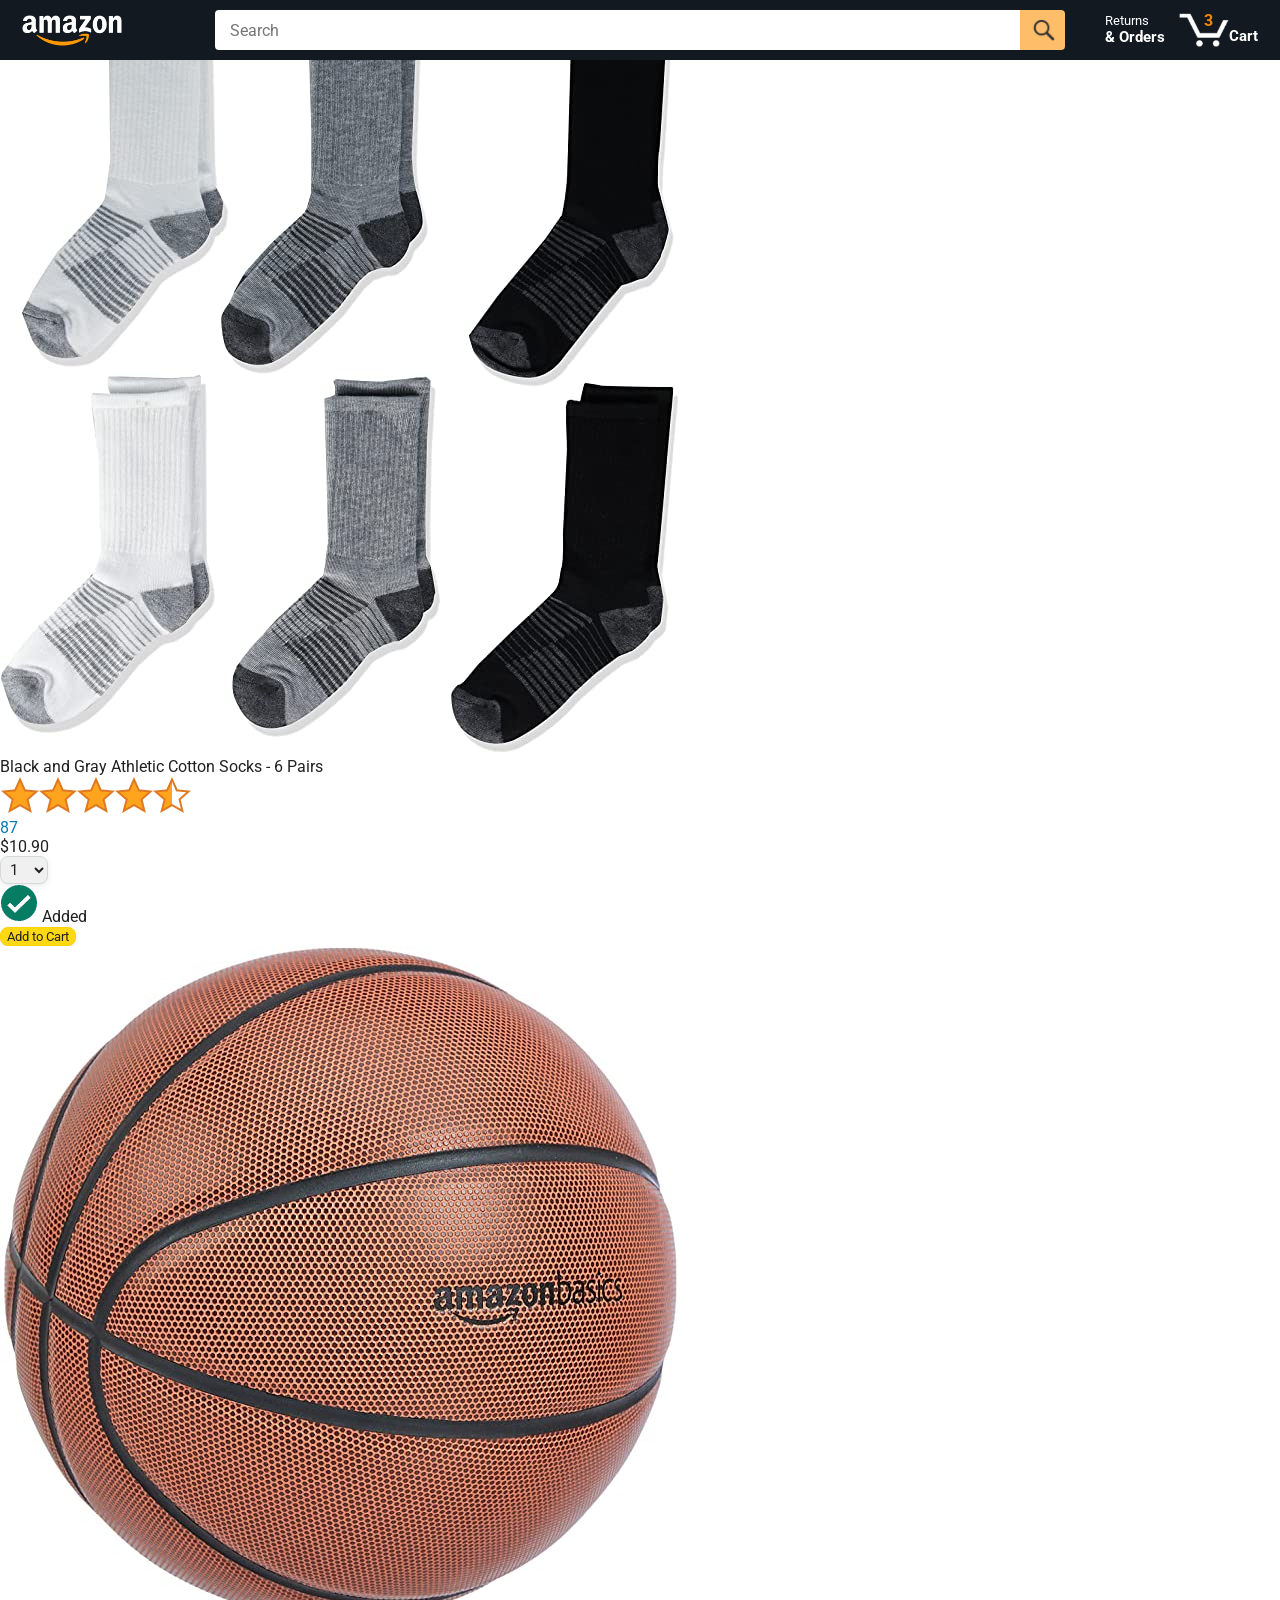
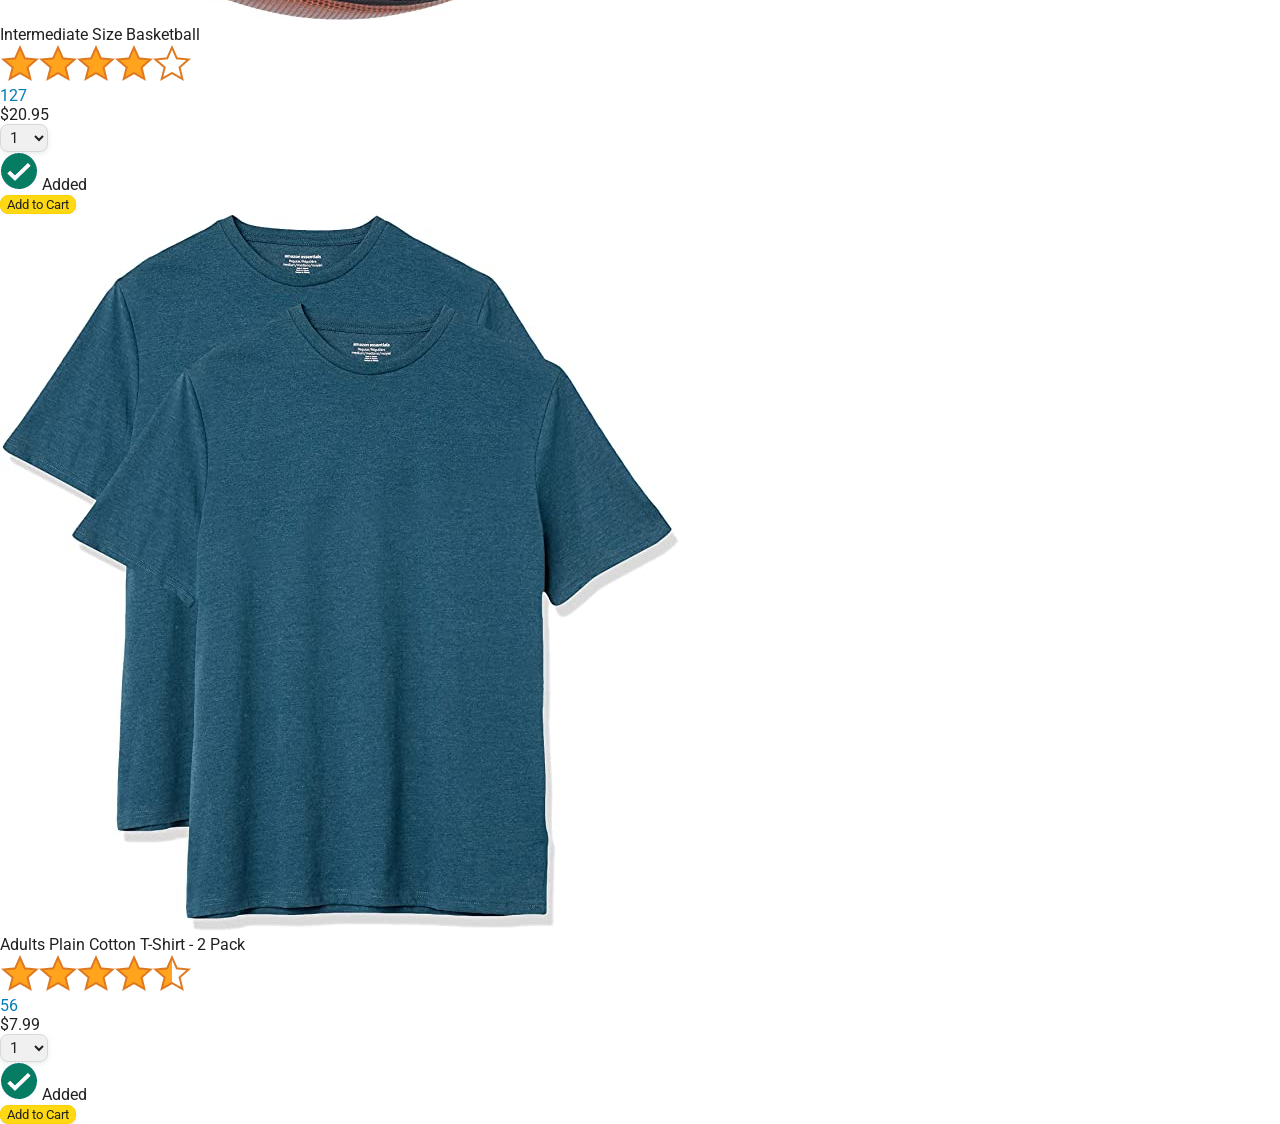
==== amazon.html @ ab61de54 "Initial commit: Add starting files" ====
<!DOCTYPE html>
<html>
  <head>
    <title>Amazon Project</title>

    <!-- This code is needed for responsive design to work.
      (Responsive design = make the website look good on
      smaller screen sizes like a phone or a tablet). -->
    <meta name="viewport" content="width=device-width, initial-scale=1">

    <!-- Load a font called Roboto from Google Fonts. -->
    <link rel="preconnect" href="https://fonts.googleapis.com">
    <link rel="preconnect" href="https://fonts.gstatic.com" crossorigin>
    <link href="https://fonts.googleapis.com/css2?family=Roboto:wght@400;500;700&display=swap" rel="stylesheet">

    <!-- Here are the CSS files for this page. -->
    <link rel="stylesheet" href="styles/shared/general.css">
    <link rel="stylesheet" href="styles/shared/amazon-header.css">
    <link rel="stylesheet"  href="styles/pages/amazon.css">
  </head>
  <body>
    <div class="amazon-header">
      <div class="amazon-header-left-section">
        <a href="amazonnnn.html" class="header-link">
          <img class="amazon-logo"
            src="images/amazon-logo-white.png">
          <img class="amazon-mobile-logo"
            src="images/amazon-mobile-logo-white.png">
        </a>
      </div>

      <div class="amazon-header-middle-section">
        <input class="search-bar" type="text" placeholder="Search">

        <button class="search-button">
          <img class="search-icon" src="images/icons/search-icon.png">
        </button>
      </div>

      <div class="amazon-header-right-section">
        <a class="orders-link header-link" href="orders.html">
          <span class="returns-text">Returns</span>
          <span class="orders-text">& Orders</span>
        </a>

        <a class="cart-link header-link" href="checkout.html">
          <img class="cart-icon" src="images/icons/cart-icon.png">
          <div class="cart-quantity">3</div>
          <div class="cart-text">Cart</div>
        </a>
      </div>
    </div>
    
    <div class="main">
      <div class="products-grid">
        <div class="product-container">
          <div class="product-image-container">
            <img class="product-image"
              src="images/products/athletic-cotton-socks-6-pairs.jpg">
          </div>

          <div class="product-name limit-text-to-2-lines">
            Black and Gray Athletic Cotton Socks - 6 Pairs
          </div>

          <div class="product-rating-container">
            <img class="product-rating-stars"
              src="images/ratings/rating-45.png">
            <div class="product-rating-count link-primary">
              87
            </div>
          </div>

          <div class="product-price">
            $10.90
          </div>

          <div class="product-quantity-container">
            <select>
              <option selected value="1">1</option>
              <option value="2">2</option>
              <option value="3">3</option>
              <option value="4">4</option>
              <option value="5">5</option>
              <option value="6">6</option>
              <option value="7">7</option>
              <option value="8">8</option>
              <option value="9">9</option>
              <option value="10">10</option>
            </select>
          </div>

          <div class="product-spacer"></div>

          <div class="added-to-cart">
            <img src="images/icons/checkmark.png">
            Added
          </div>

          <button class="add-to-cart-button button-primary">
            Add to Cart
          </button>
        </div>

        <div class="product-container">
          <div class="product-image-container">
            <img class="product-image"
              src="images/products/intermediate-composite-basketball.jpg">
          </div>

          <div class="product-name limit-text-to-2-lines">
            Intermediate Size Basketball
          </div>

          <div class="product-rating-container">
            <img class="product-rating-stars"
              src="images/ratings/rating-40.png">
            <div class="product-rating-count link-primary">
              127
            </div>
          </div>

          <div class="product-price">
            $20.95
          </div>

          <div class="product-quantity-container">
            <select>
              <option selected value="1">1</option>
              <option value="2">2</option>
              <option value="3">3</option>
              <option value="4">4</option>
              <option value="5">5</option>
              <option value="6">6</option>
              <option value="7">7</option>
              <option value="8">8</option>
              <option value="9">9</option>
              <option value="10">10</option>
            </select>
          </div>

          <div class="product-spacer"></div>

          <div class="added-to-cart">
            <img src="images/icons/checkmark.png">
            Added
          </div>

          <button class="add-to-cart-button button-primary">
            Add to Cart
          </button>
        </div>

        <div class="product-container">
          <div class="product-image-container">
            <img class="product-image"
              src="images/products/adults-plain-cotton-tshirt-2-pack-teal.jpg">
          </div>

          <div class="product-name limit-text-to-2-lines">
            Adults Plain Cotton T-Shirt - 2 Pack
          </div>

          <div class="product-rating-container">
            <img class="product-rating-stars"
              src="images/ratings/rating-45.png">
            <div class="product-rating-count link-primary">
              56
            </div>
          </div>

          <div class="product-price">
            $7.99
          </div>

          <div class="product-quantity-container">
            <select>
              <option selected value="1">1</option>
              <option value="2">2</option>
              <option value="3">3</option>
              <option value="4">4</option>
              <option value="5">5</option>
              <option value="6">6</option>
              <option value="7">7</option>
              <option value="8">8</option>
              <option value="9">9</option>
              <option value="10">10</option>
            </select>
          </div>

          <div class="product-spacer"></div>

          <div class="added-to-cart">
            <img src="images/icons/checkmark.png">
            Added
          </div>

          <button class="add-to-cart-button button-primary">
            Add to Cart
          </button>
        </div>
      </div>
    </div>
  </body>
</html>
---- styles/shared/general.css ----
body {
  font-family: Roboto, Arial;
  color: rgb(33, 33, 33);
  /* The <body> element has a default margin of 8px
     on all sides. This removes the default margins. */
  margin: 0;
}

/* <p> elements have a default margin on the top
   and bottom. This removes the default margins. */
p {
  margin: 0;
}

button {
  cursor: pointer;
}

select {
  cursor: pointer;
}

input, select, button {
  font-family: Roboto, Arial;
}

.button-primary {
  color: rgb(33, 33, 33);
  background-color: rgb(255, 216, 20);
  border: 1px solid rgb(252, 210, 0);
  border-radius: 8px;
  cursor: pointer;
  box-shadow: 0 2px 5px rgba(213, 217, 217, 0.5);
}

.button-primary:hover {
  background-color: rgb(247, 202, 0);
  border: 1px solid rgb(242, 194, 0);
}

.button-primary:active {
  background: rgb(255, 216, 20);
  border-color: rgb(252, 210, 0);
  box-shadow: none;
}

.button-secondary {
  color: rgb(33, 33, 33);
  background: white;
  border: 1px solid rgb(213, 217, 217);
  border-radius: 8px;
  cursor: pointer;
  box-shadow: 0 2px 5px rgba(213, 217, 217, 0.5);
}

.button-secondary:hover {
  background-color: rgb(247, 250, 250);
}

.button-secondary:active {
  background-color: rgb(237, 253, 255);
  box-shadow: none;
}

/* These styles will limit text to 2 lines. Anything
   beyond 2 lines will be replaced with "..."
   You can find this code by using an A.I. tool or by
   searching in Google.
   https://css-tricks.com/almanac/properties/l/line-clamp/ */
.limit-text-to-2-lines {
  display: -webkit-box;
  -webkit-line-clamp: 2;
  -webkit-box-orient: vertical;
  overflow: hidden;
}

.link-primary {
  color: rgb(1, 124, 182);
  cursor: pointer;
}

.link-primary:hover {
  color: rgb(196, 80, 0);
}

/* Styles for dropdown selectors. */
select {
  color: rgb(33, 33, 33);
  background-color: rgb(240, 240, 240);
  border: 1px solid rgb(213, 217, 217);
  border-radius: 8px;
  padding: 3px 5px;
  font-size: 15px;
  cursor: pointer;
  box-shadow: 0 2px 5px rgba(213, 217, 217, 0.5);
}

select:focus,
input:focus {
  outline: 2px solid rgb(255, 153, 0);
}
---- styles/shared/amazon-header.css ----
.amazon-header {
  background-color: rgb(19, 25, 33);
  color: white;
  padding-left: 15px;
  padding-right: 15px;

  display: flex;
  align-items: center;
  justify-content: space-between;

  position: fixed;
  top: 0;
  left: 0;
  right: 0;
  height: 60px;
}

.amazon-header-left-section {
  width: 180px;
}

@media (max-width: 800px) {
  .amazon-header-left-section {
    width: unset;
  }
}

.header-link {
  display: inline-block;
  padding: 6px;
  border-radius: 2px;
  cursor: pointer;
  text-decoration: none;
  border: 1px solid rgba(0, 0, 0, 0);
}

.header-link:hover {
  border: 1px solid white;
}

.amazon-logo {
  width: 100px;
  margin-top: 5px;
}

.amazon-mobile-logo {
  display: none;
}

@media (max-width: 575px) {
  .amazon-logo {
    display: none;
  }

  .amazon-mobile-logo {
    display: block;
    height: 35px;
    margin-top: 5px;
  }
}

.amazon-header-middle-section {
  flex: 1;
  max-width: 850px;
  margin-left: 10px;
  margin-right: 10px;
  display: flex;
}

.search-bar {
  flex: 1;
  width: 0;
  font-size: 16px;
  height: 38px;
  padding-left: 15px;
  border: none;
  border-top-left-radius: 4px;
  border-bottom-left-radius: 4px;
  border-top-right-radius: 0;
  border-bottom-right-radius: 0;
}

.search-button {
  background-color: rgb(254, 189, 105);
  border: none;
  width: 45px;
  height: 40px;
  border-top-right-radius: 4px;
  border-bottom-right-radius: 4px;
  flex-shrink: 0;
}

.search-icon {
  height: 22px;
  margin-left: 2px;
  margin-top: 3px;
}

.amazon-header-right-section {
  width: 180px;
  flex-shrink: 0;
  display: flex;
  justify-content: end;
}

.orders-link {
  color: white;
}

.returns-text {
  display: block;
  font-size: 13px;
}

.orders-text {
  display: block;
  font-size: 15px;
  font-weight: 700;
}

.cart-link {
  color: white;
  display: flex;
  align-items: center;
  position: relative;
}

.cart-icon {
  width: 50px;
}

.cart-text {
  margin-top: 12px;
  font-size: 15px;
  font-weight: 700;
}

.cart-quantity {
  color: rgb(240, 136, 4);
  font-size: 16px;
  font-weight: 700;

  position: absolute;
  top: 4px;
  left: 22px;
  
  width: 26px;
  text-align: center;
}
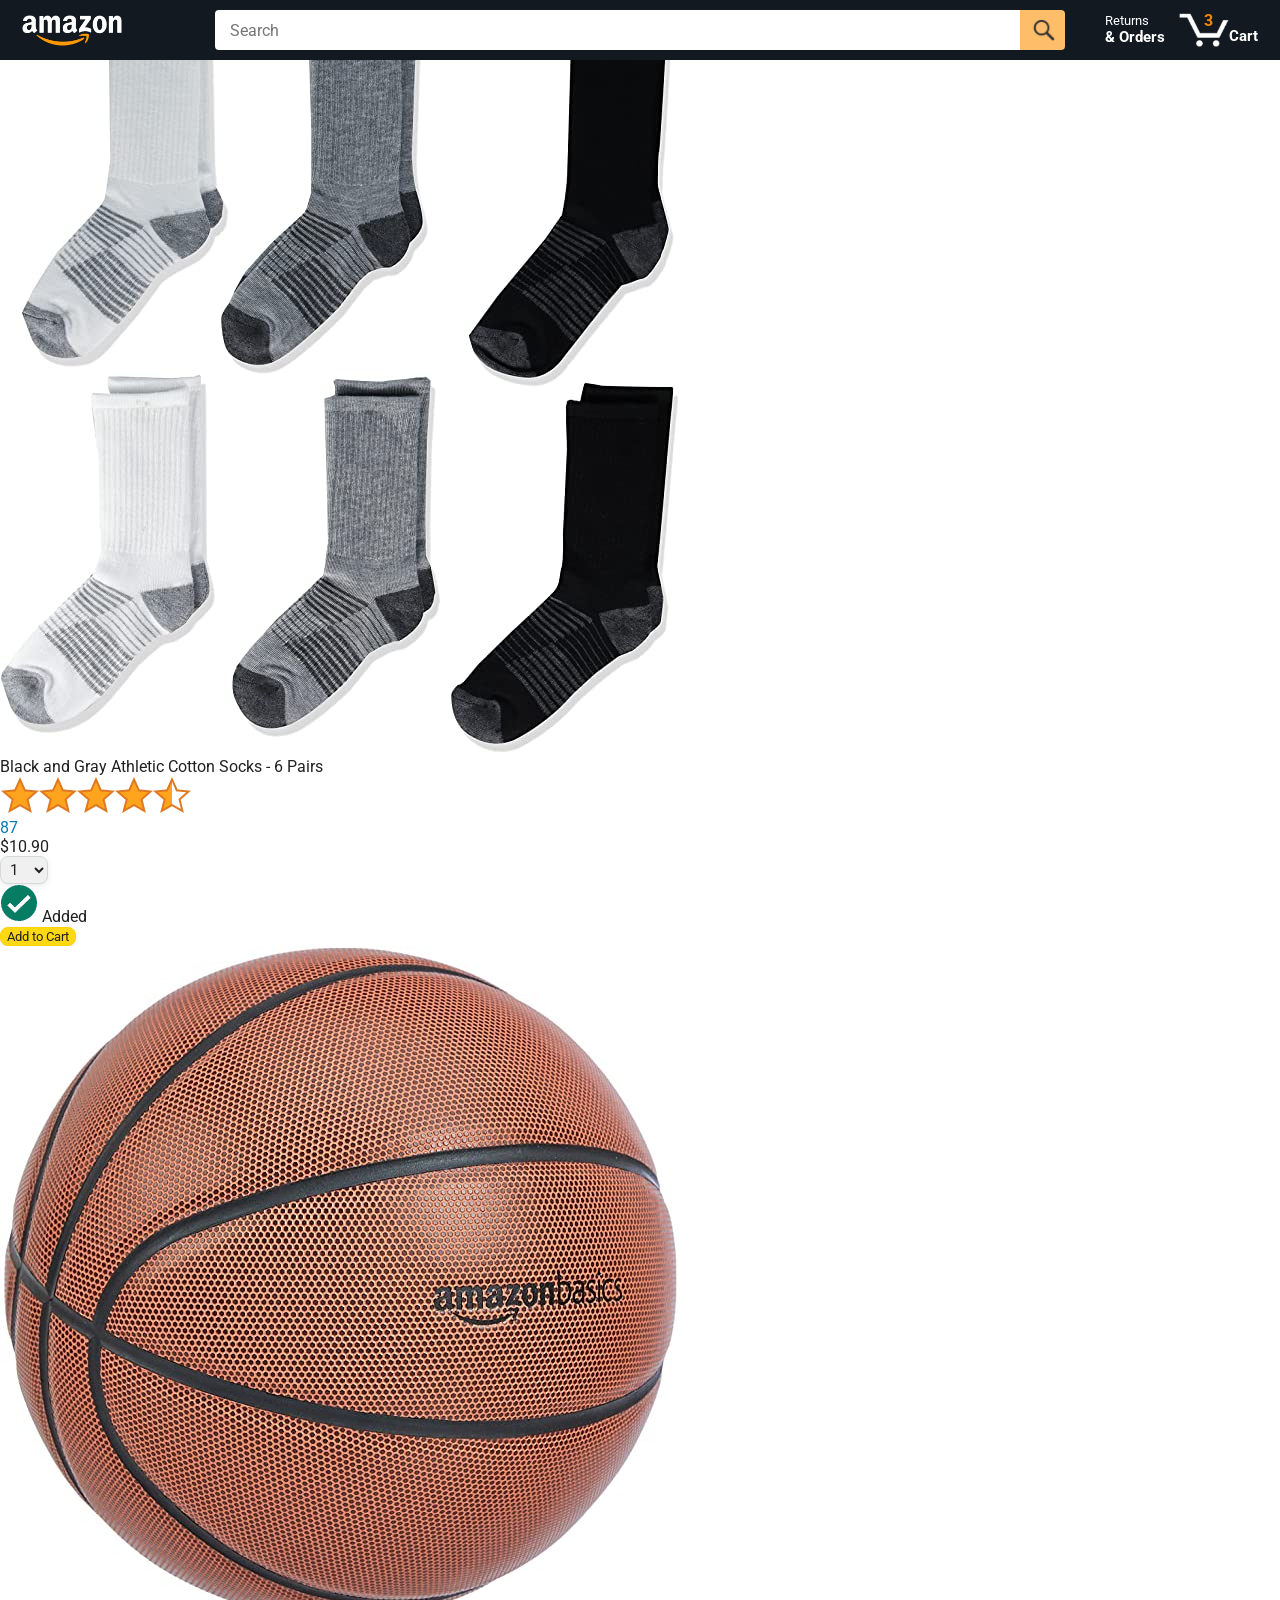
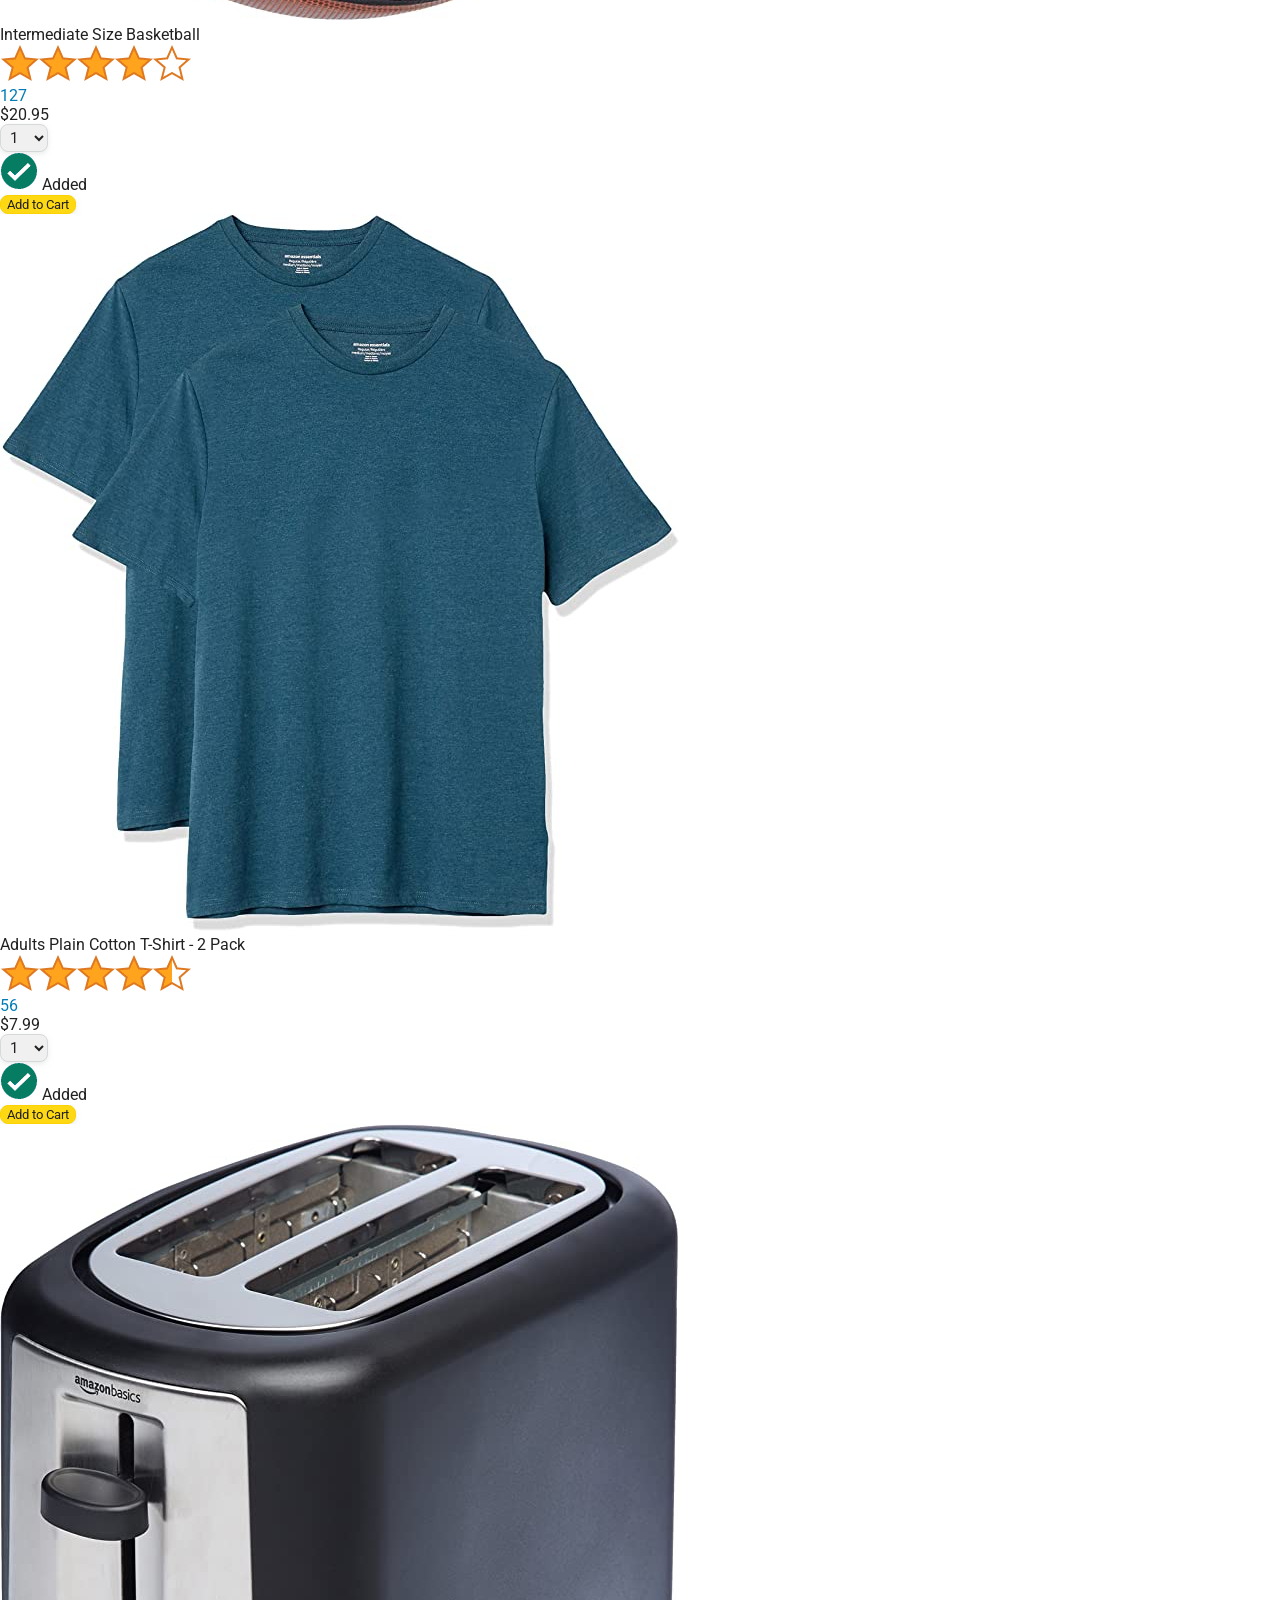
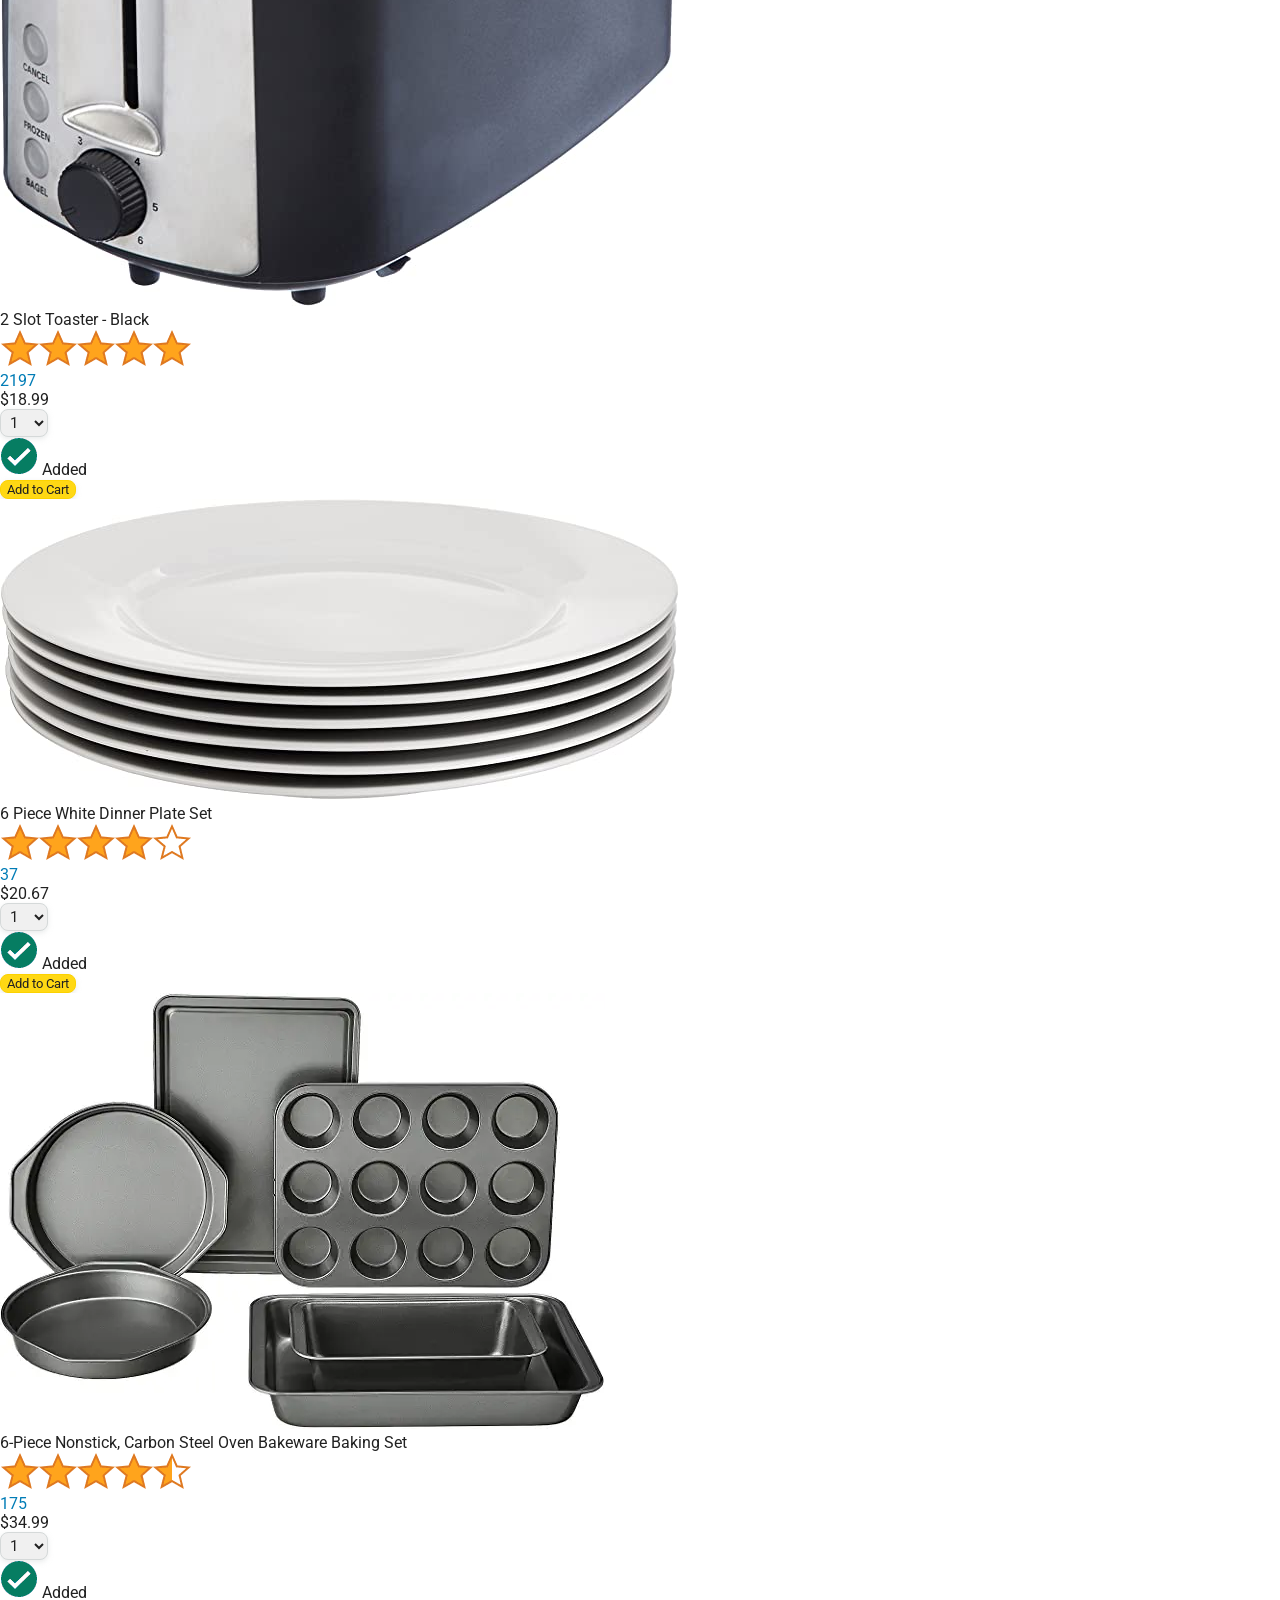
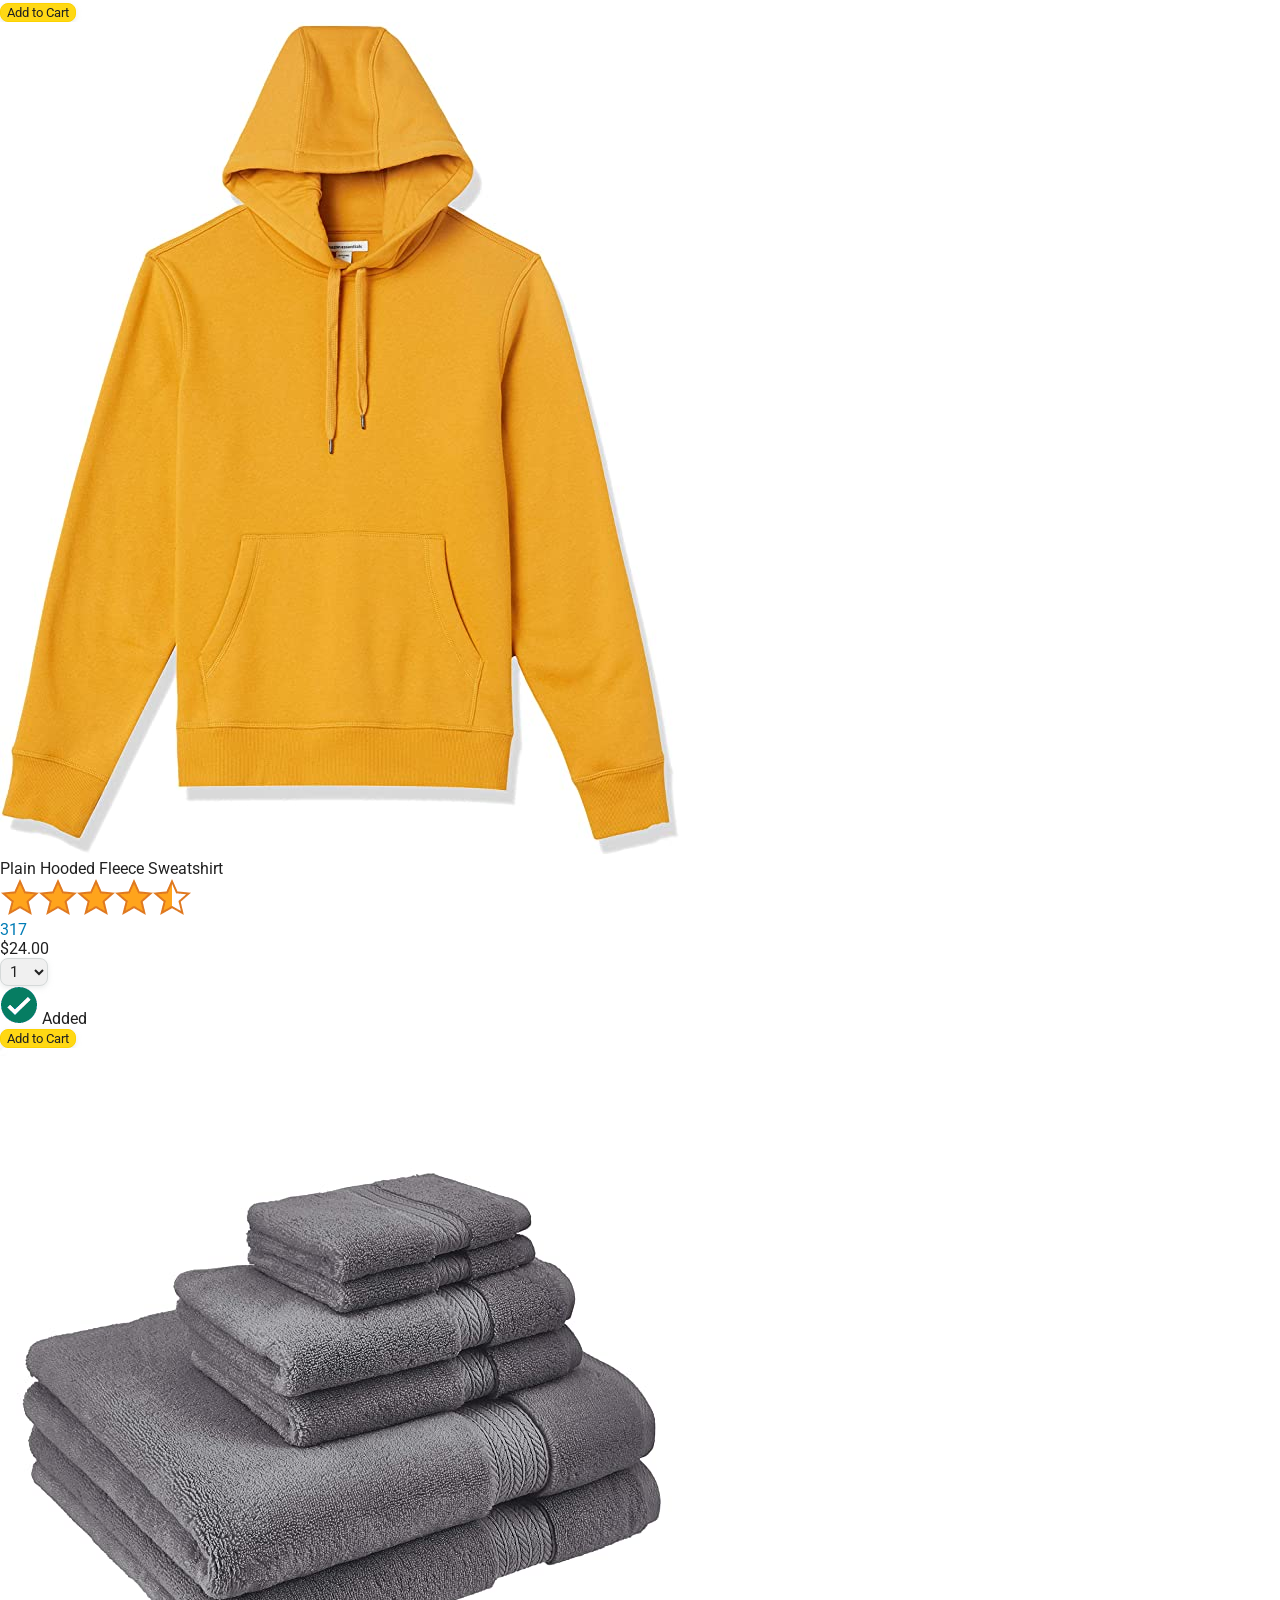
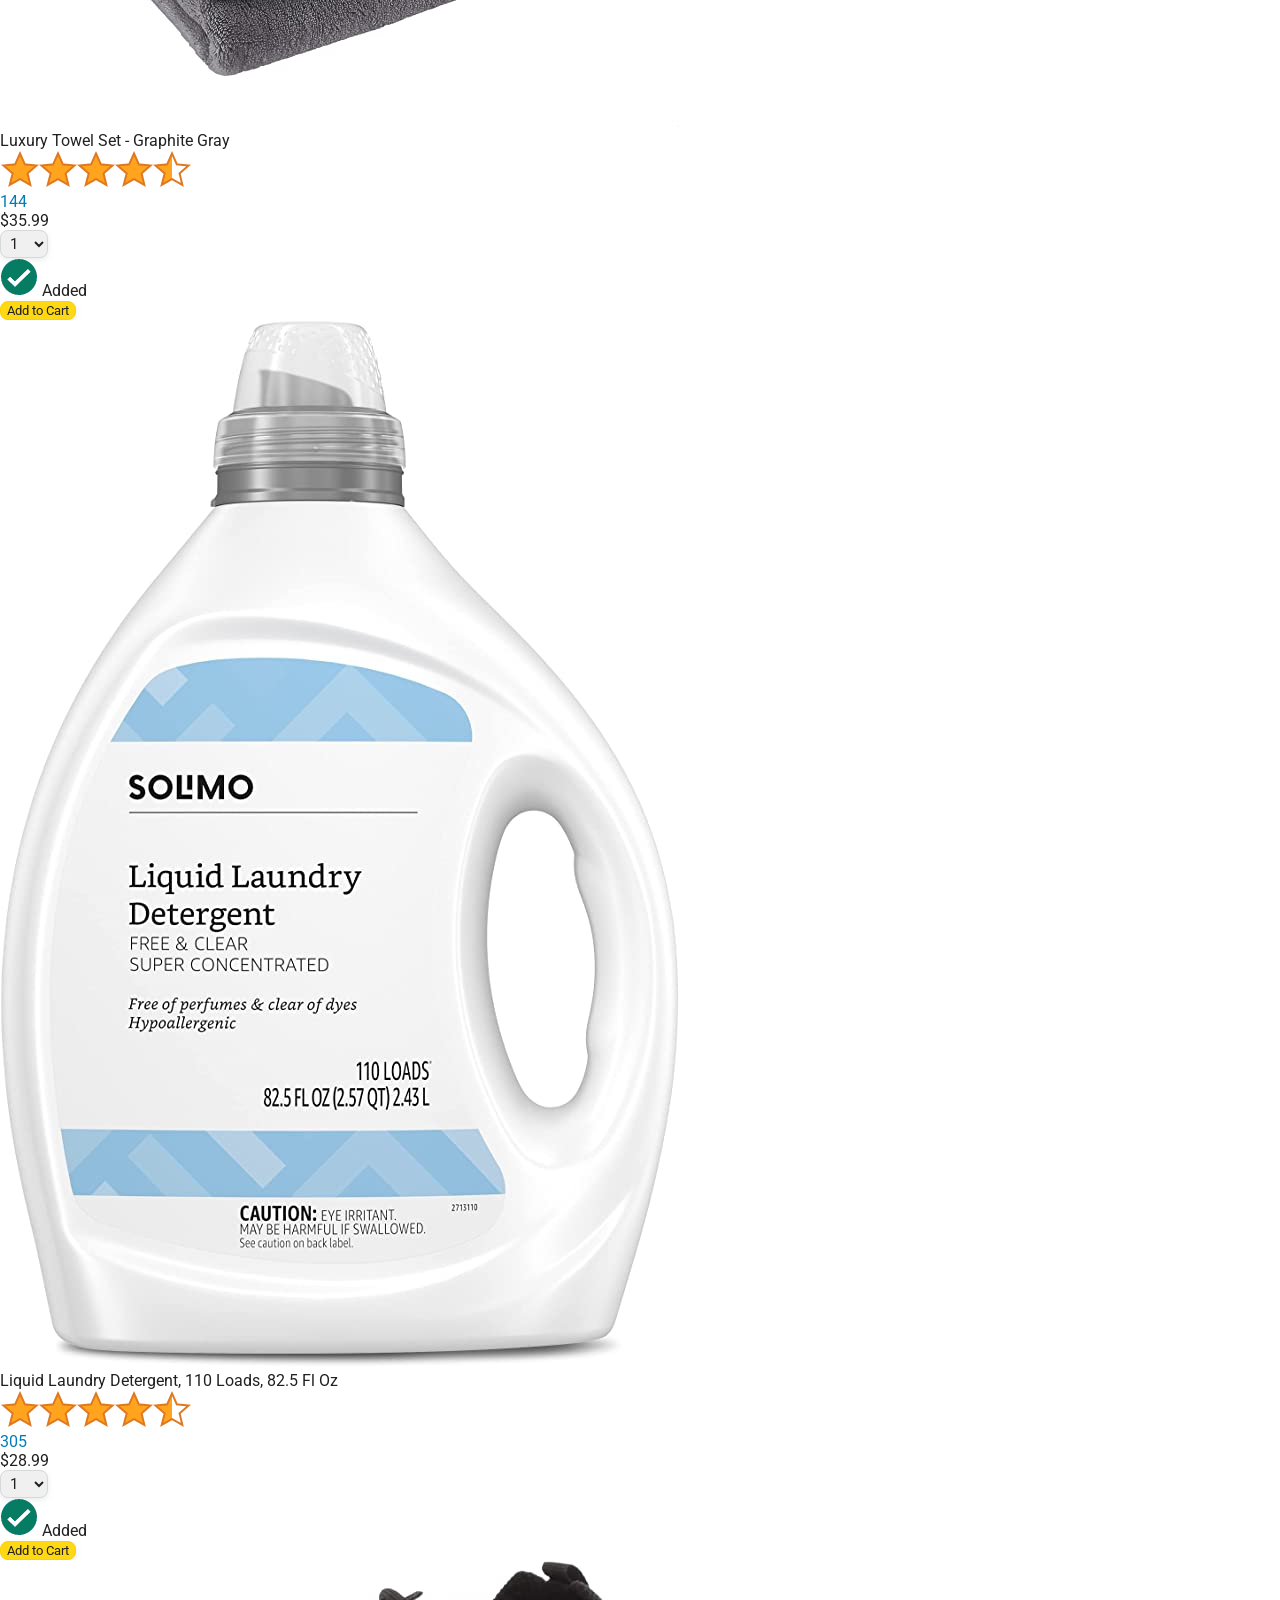
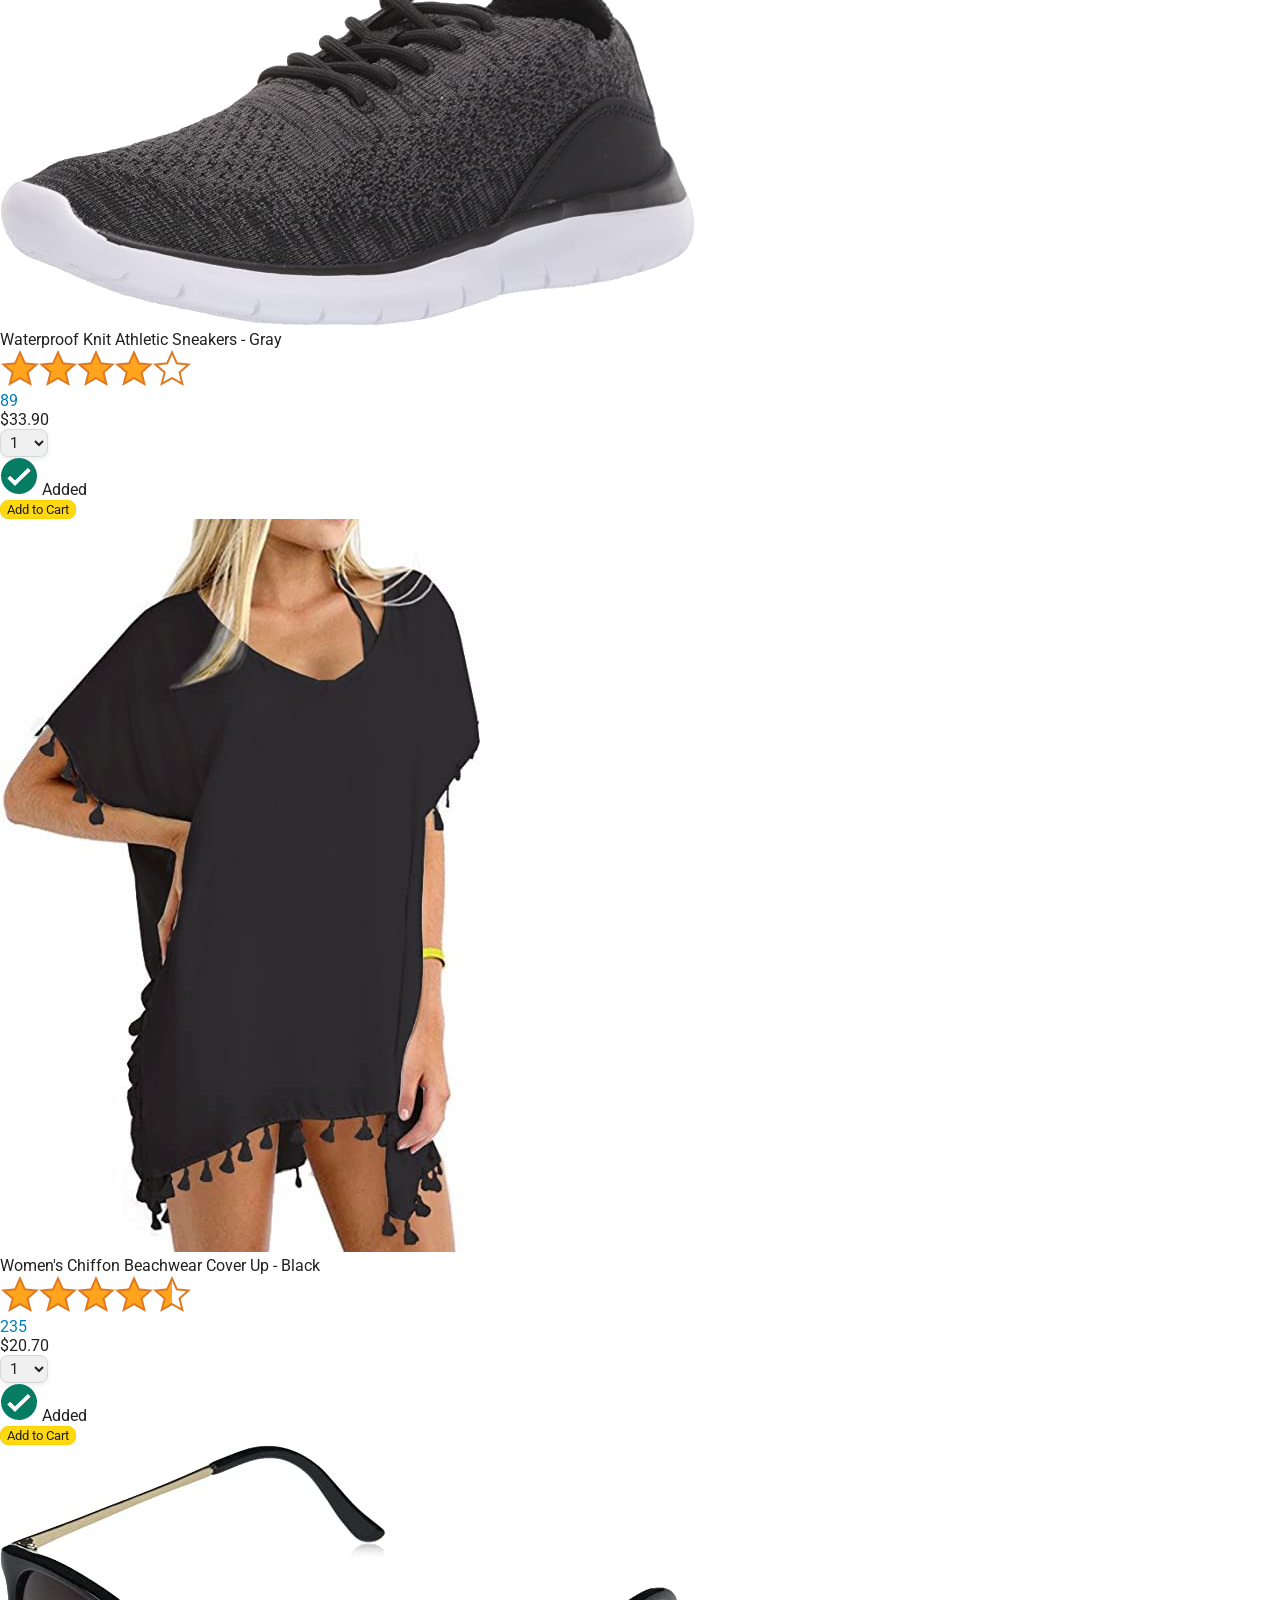
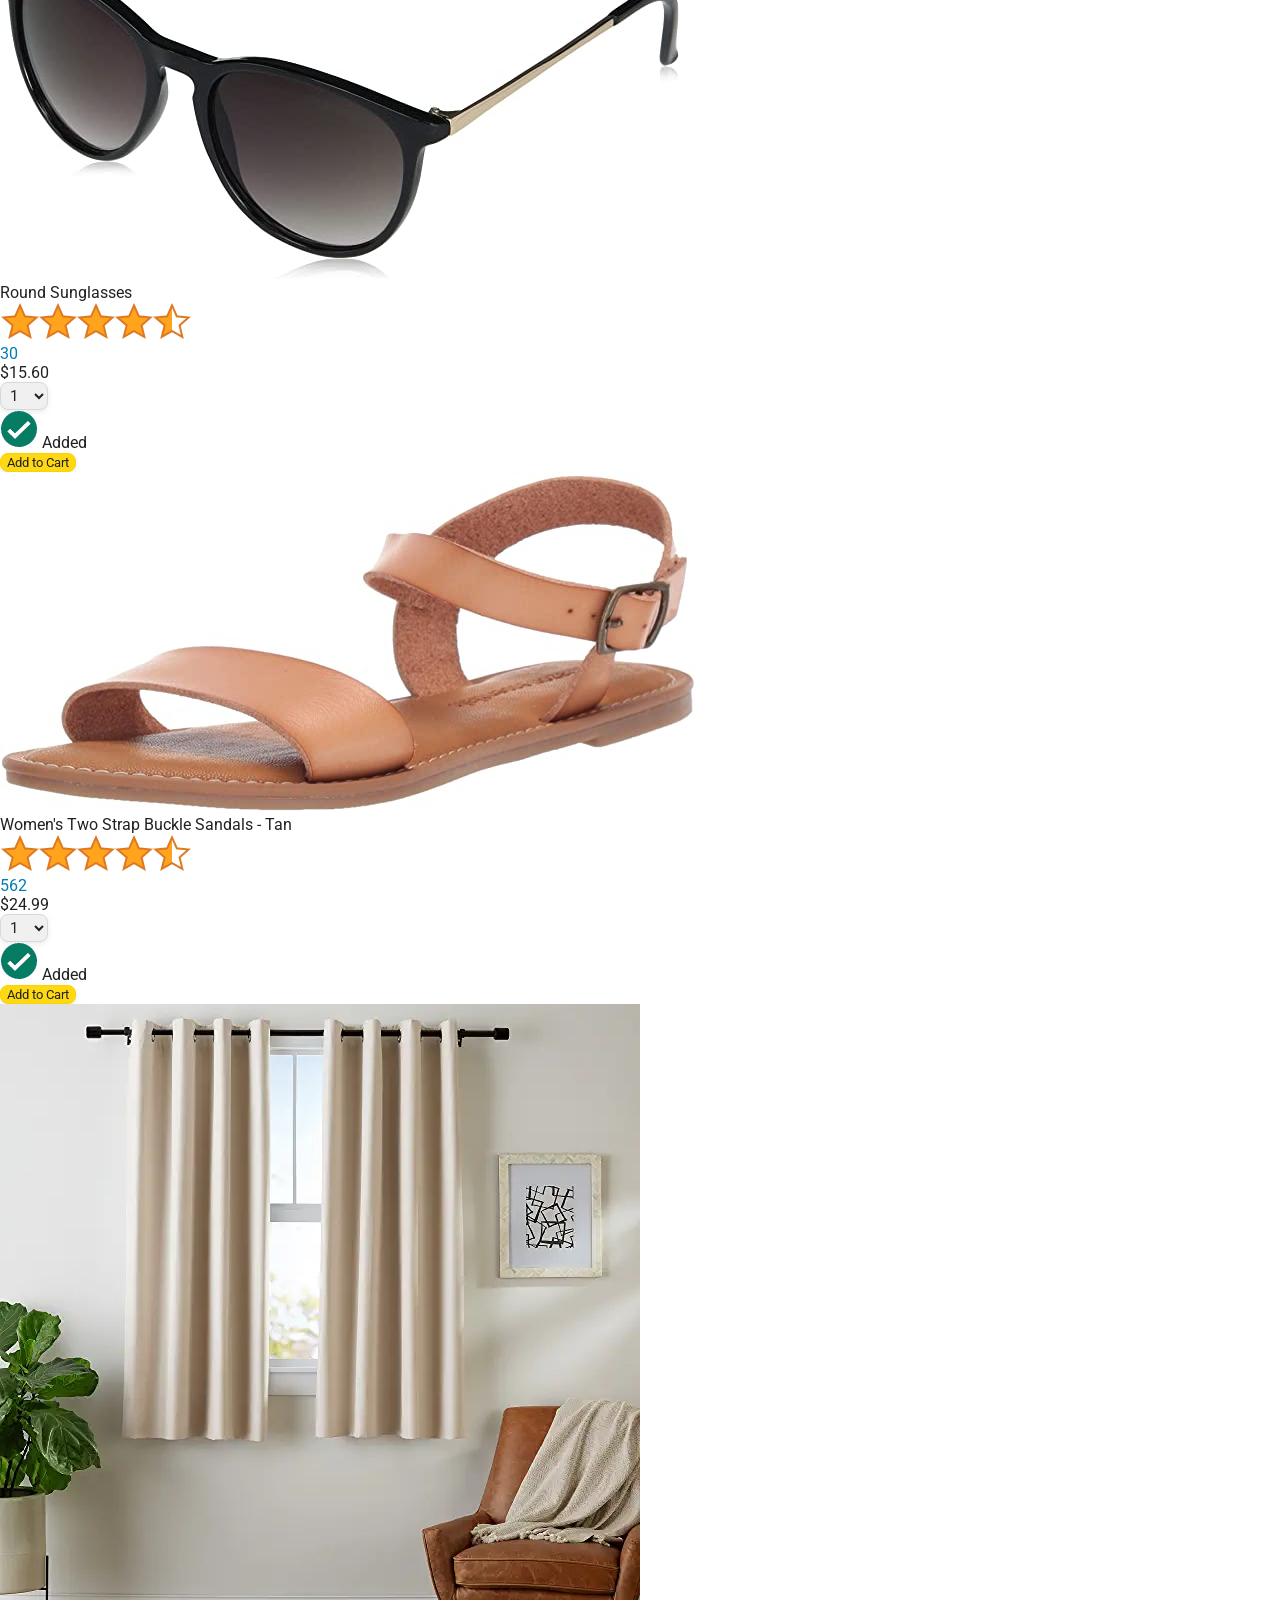
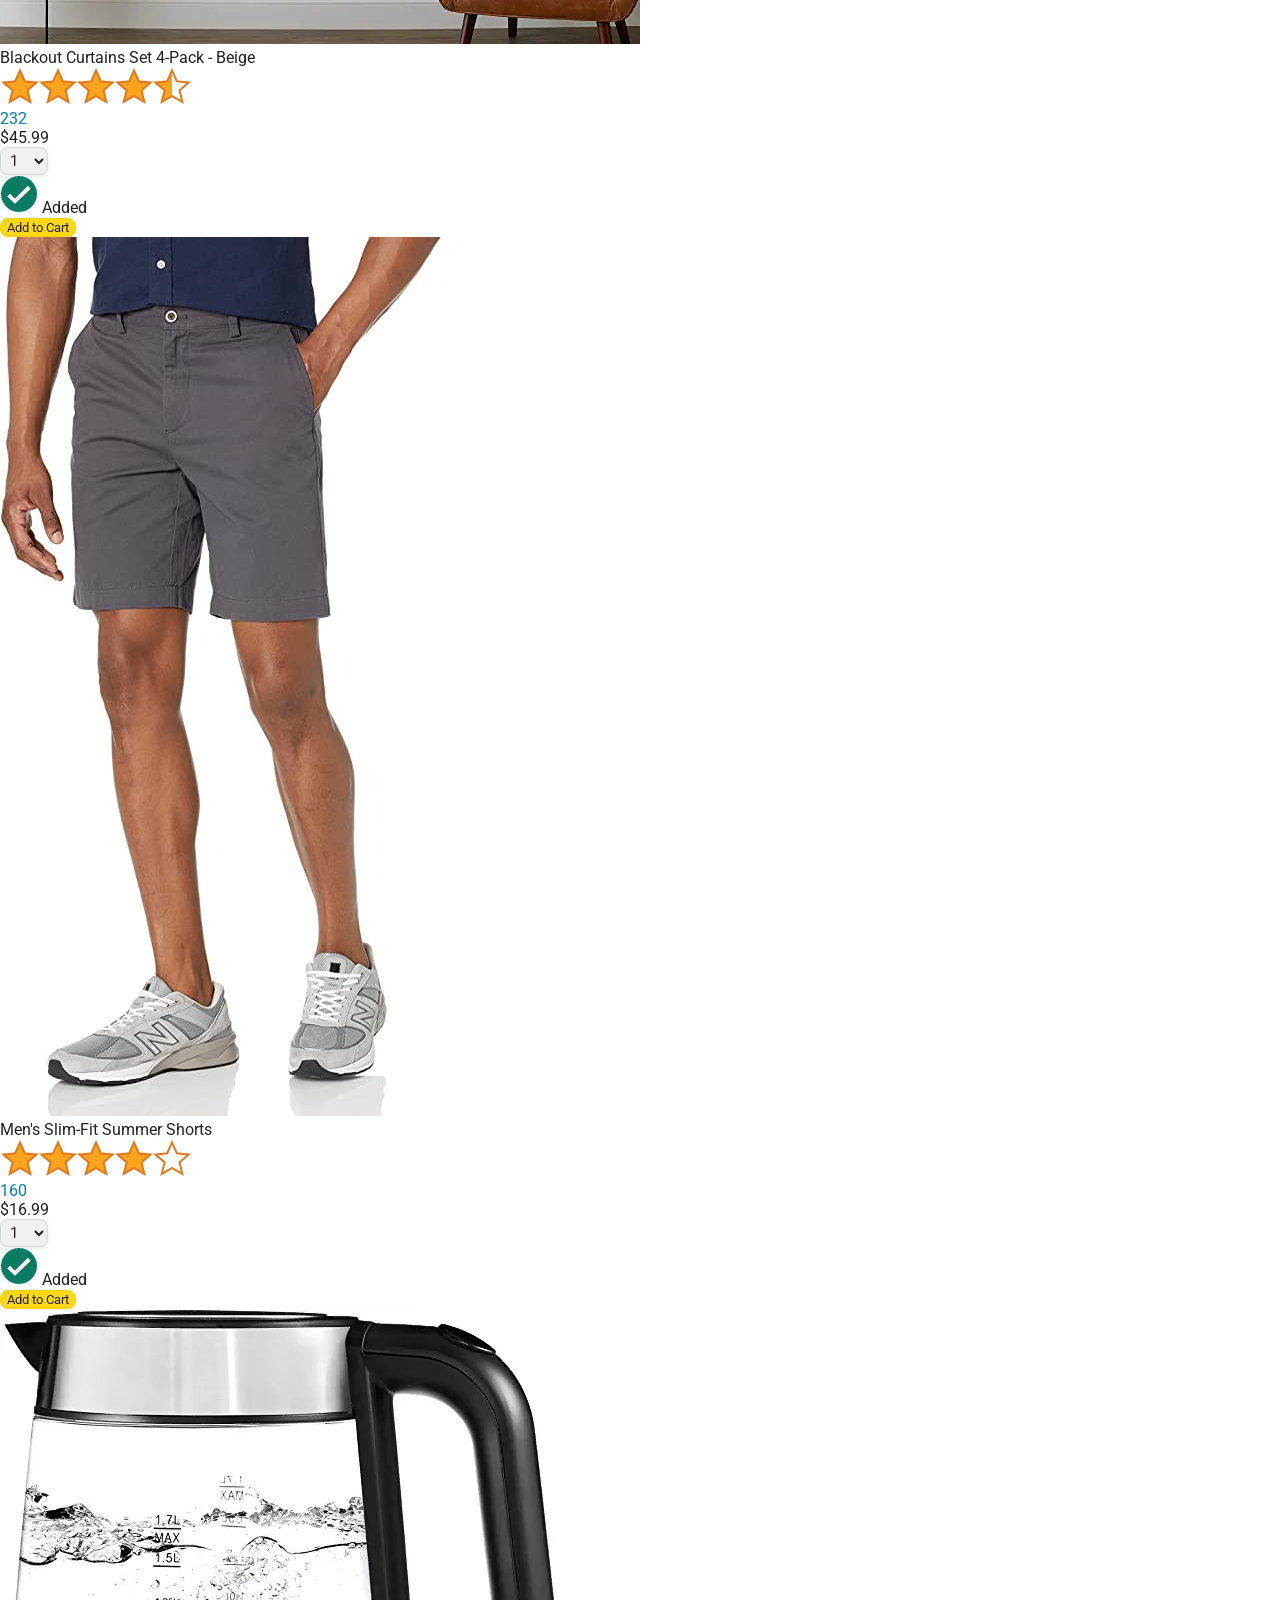
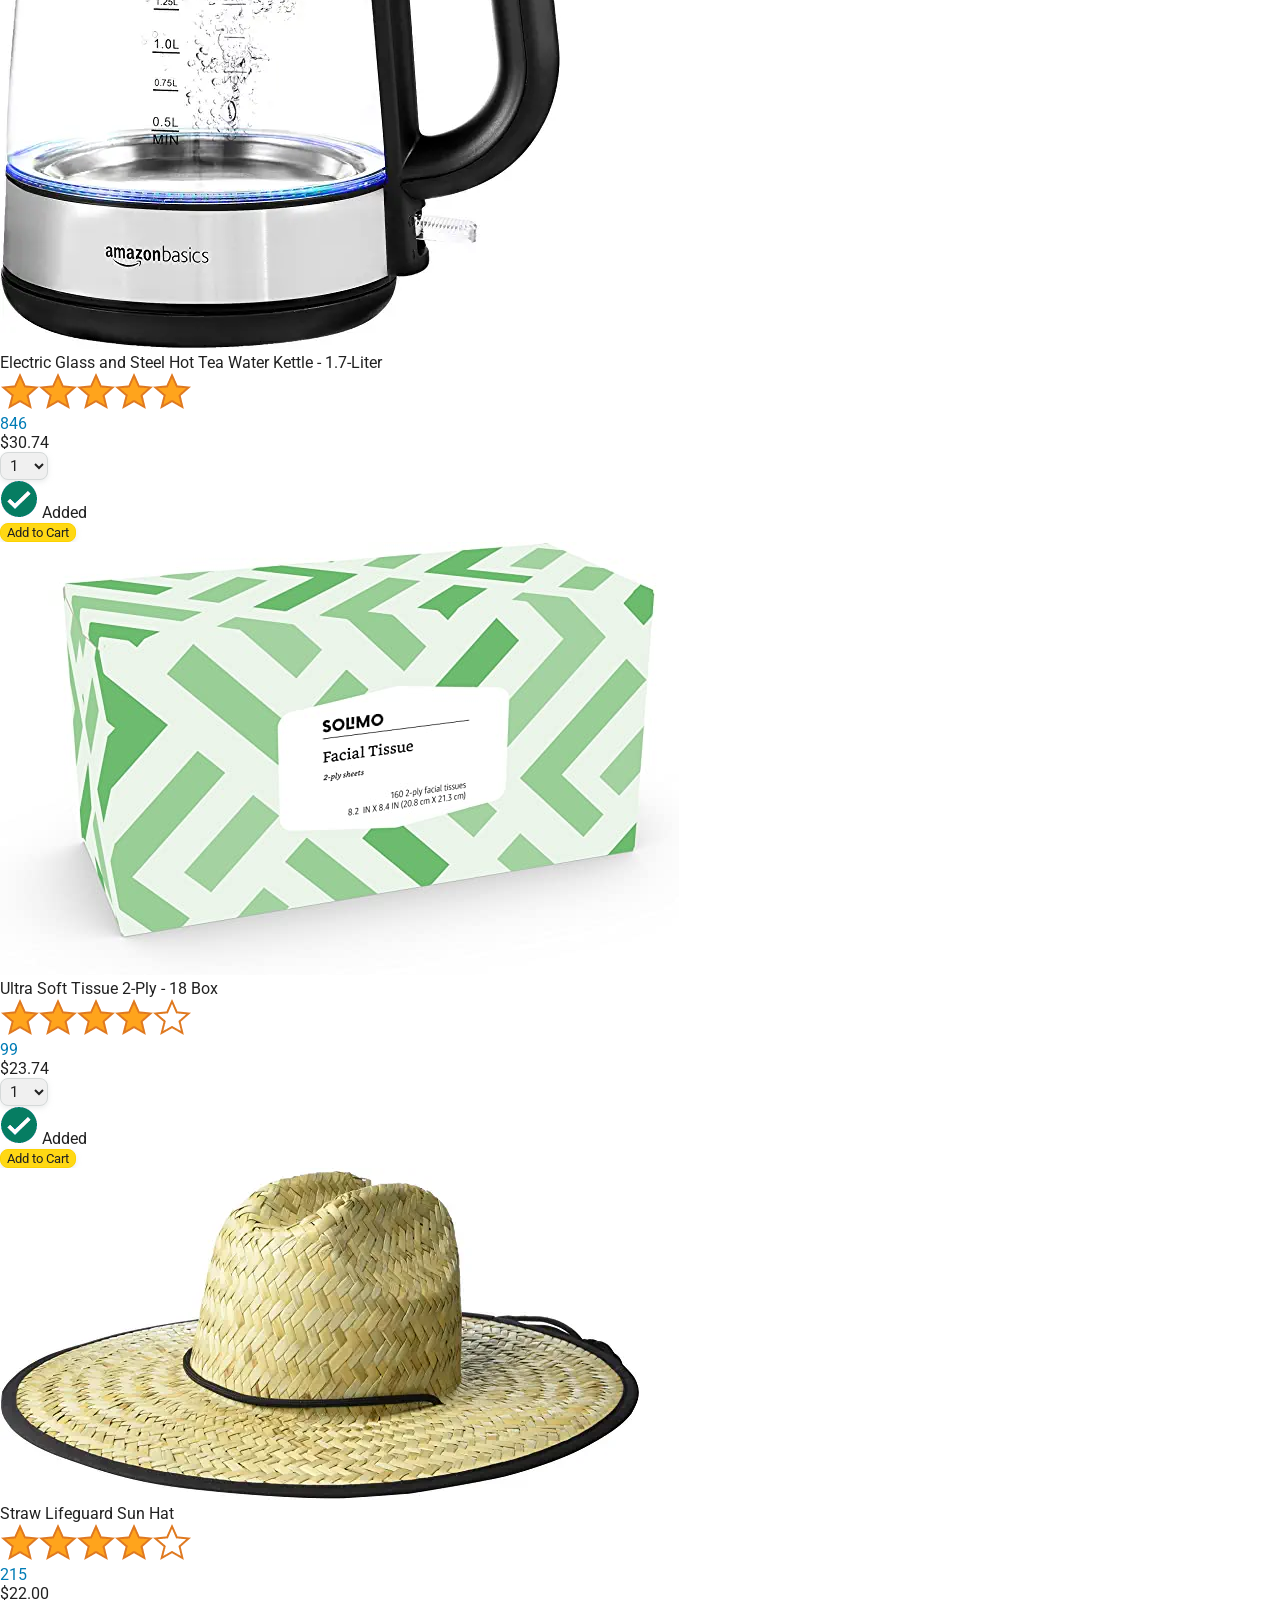
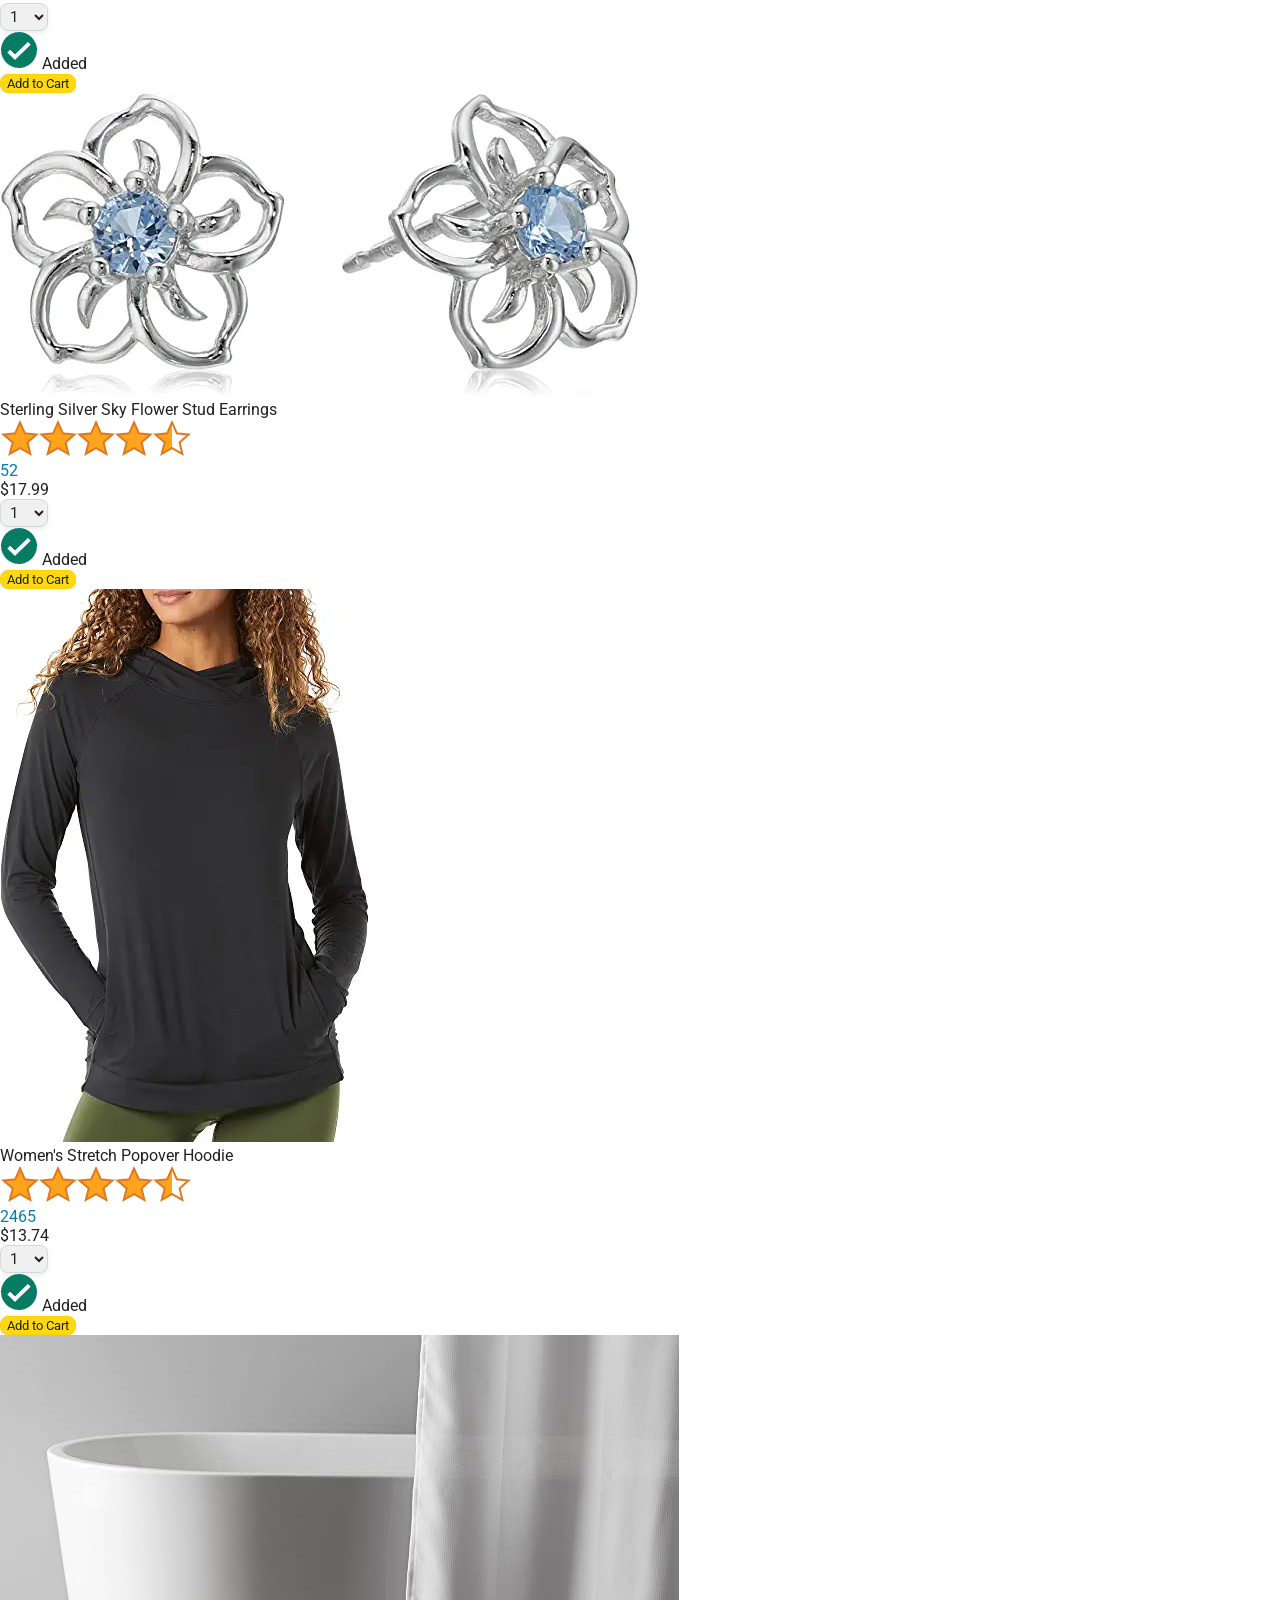
==== commit 00f6f6bc: "use products.js file" ====
--- a/amazon.html
+++ b/amazon.html
@@ -52,8 +52,8 @@
     </div>
     
     <div class="main">
-      <div class="products-grid">
-        <div class="product-container">
+      <div class="products-grid js-products-grid">
+        <!-- <div class="product-container">
           <div class="product-image-container">
             <img class="product-image"
               src="images/products/athletic-cotton-socks-6-pairs.jpg">
@@ -198,8 +198,10 @@
           <button class="add-to-cart-button button-primary">
             Add to Cart
           </button>
-        </div>
+        </div> -->
       </div>
     </div>
+  <script src="data/products.js"></script>
+  <script src="scripts/amazon.js" ></script>
   </body>
 </html>
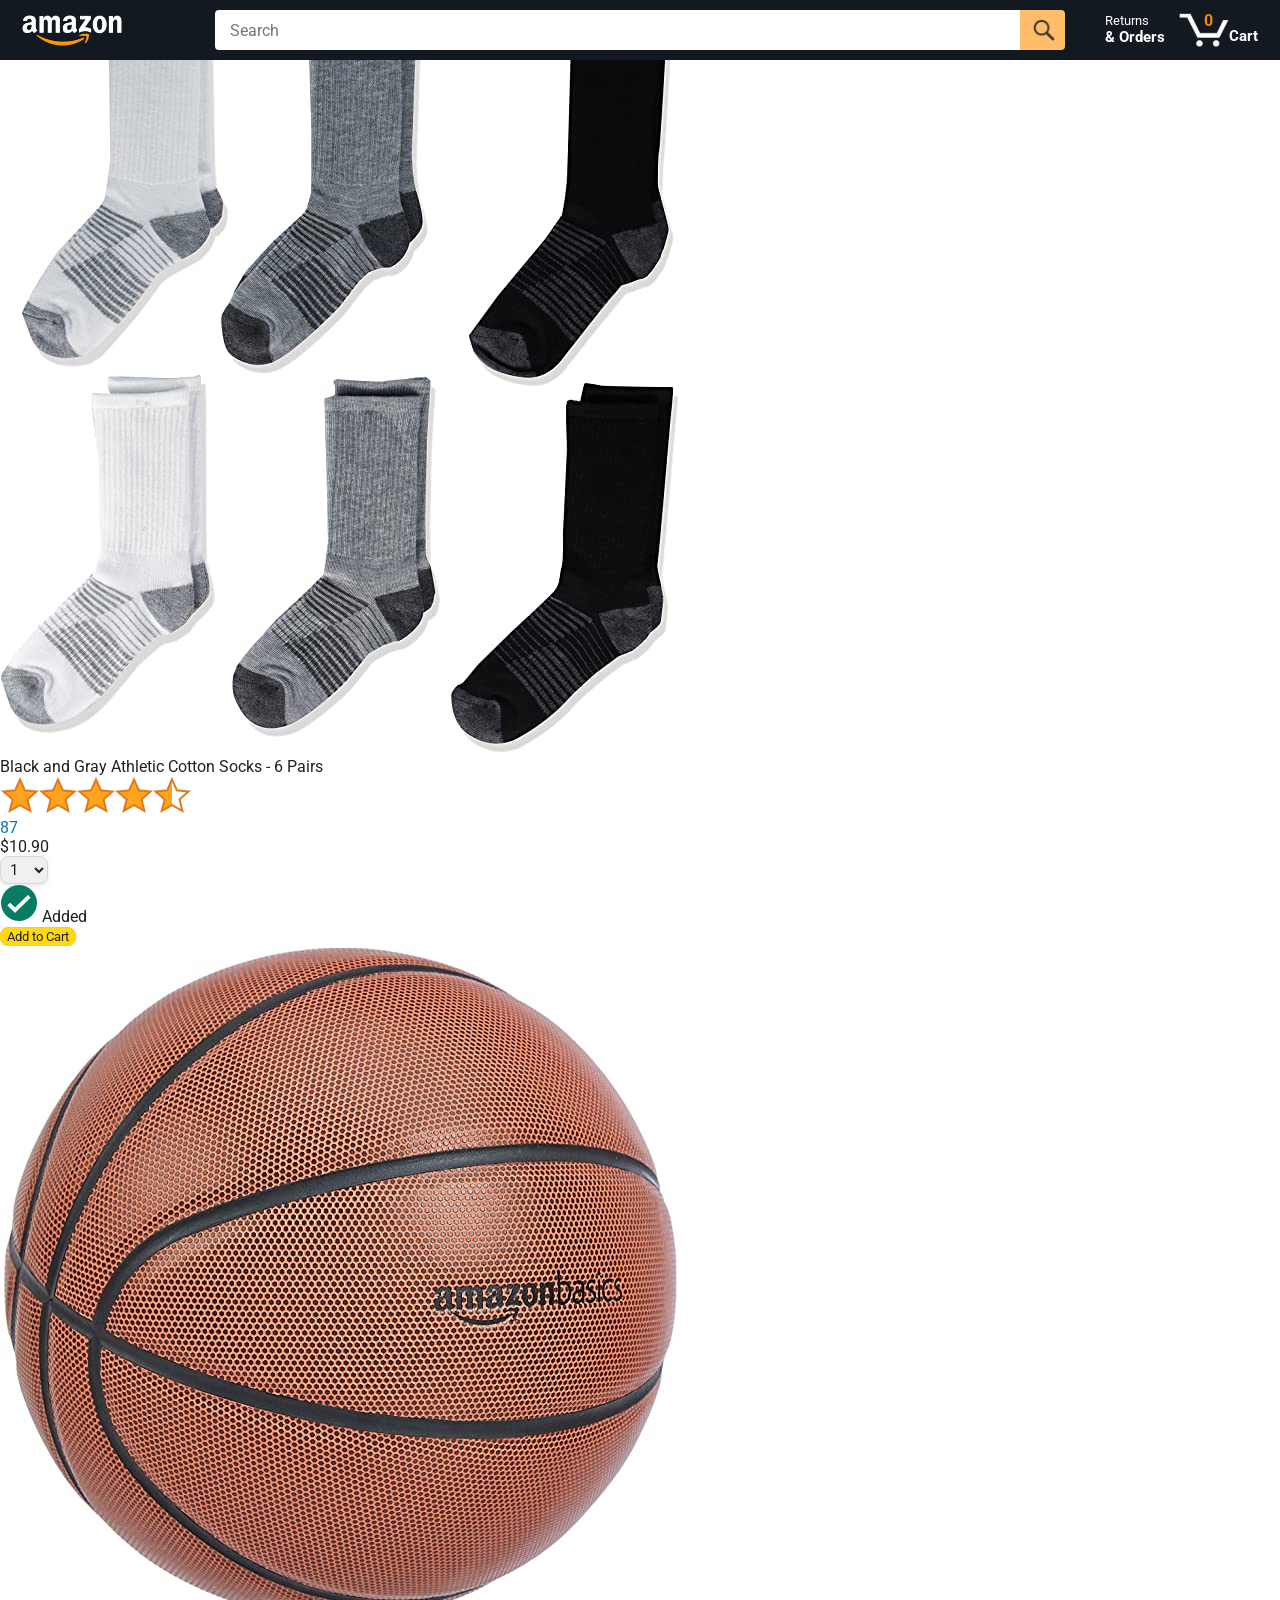
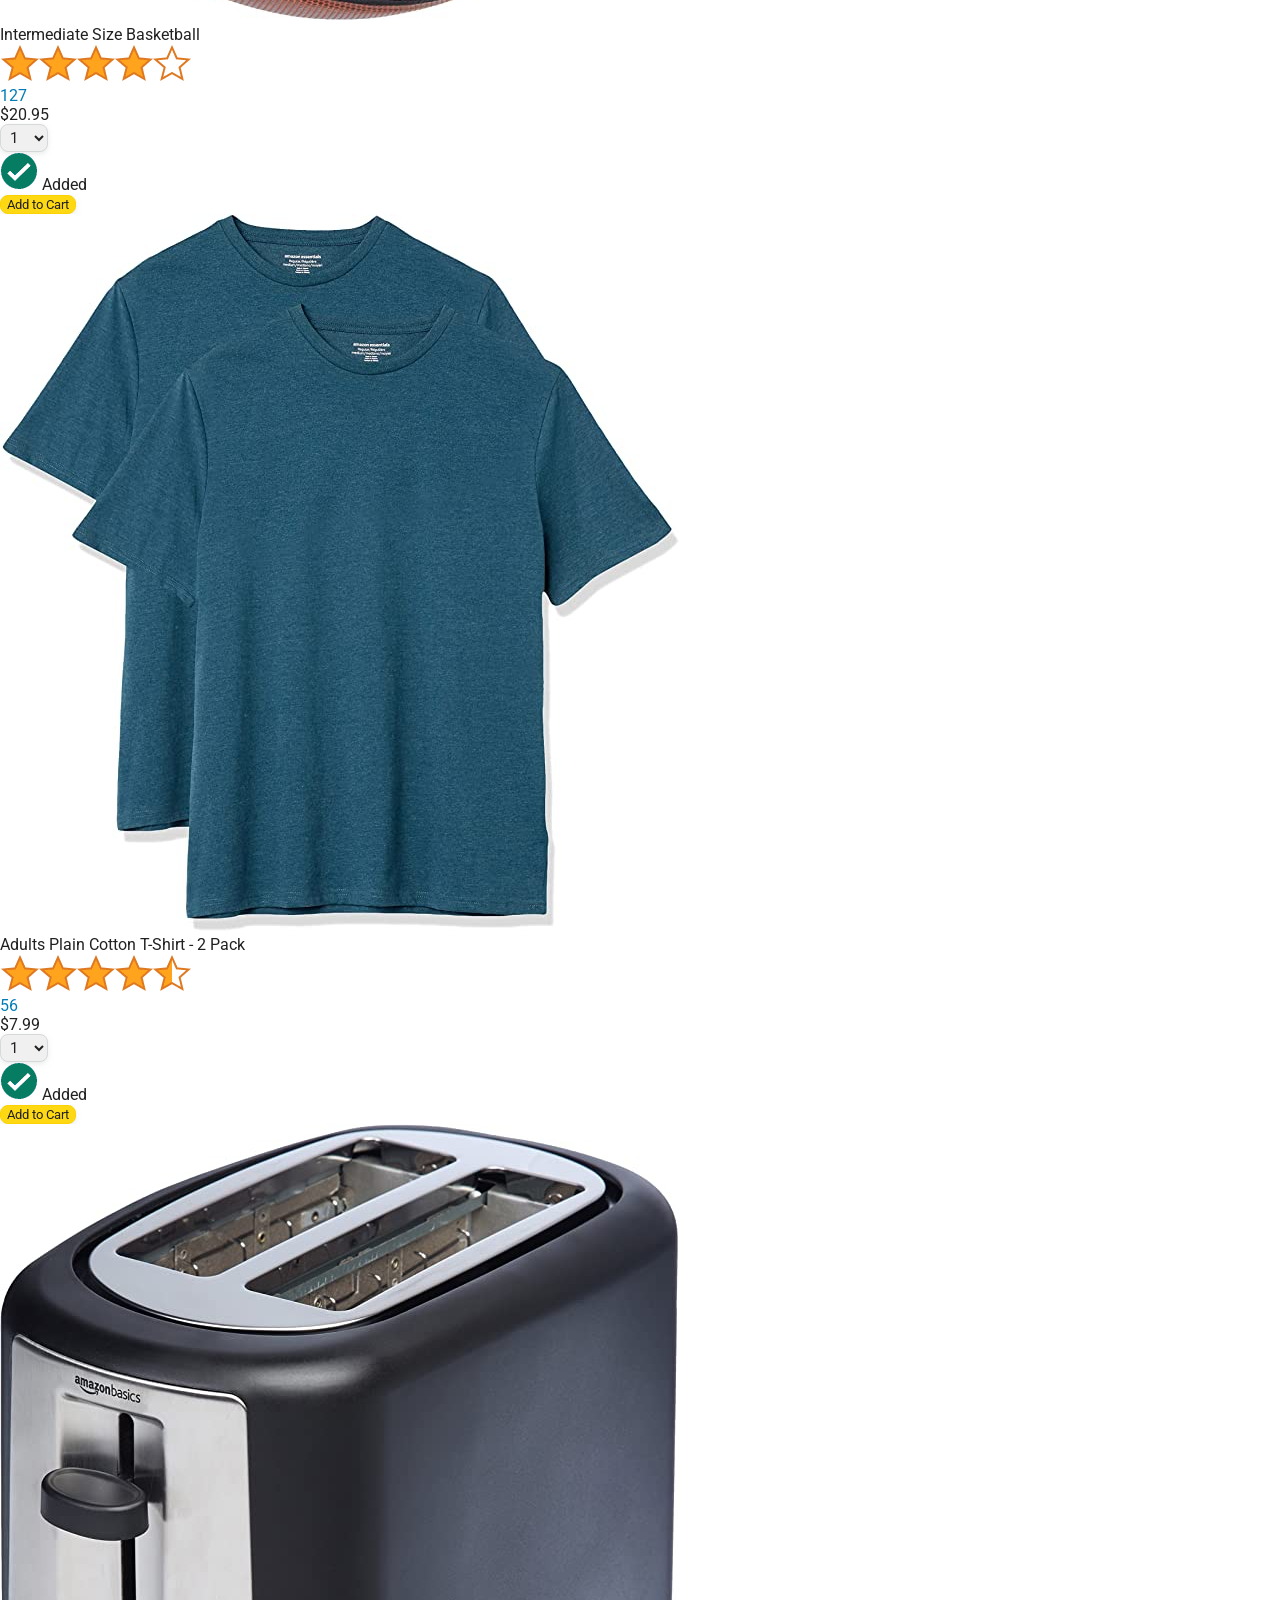
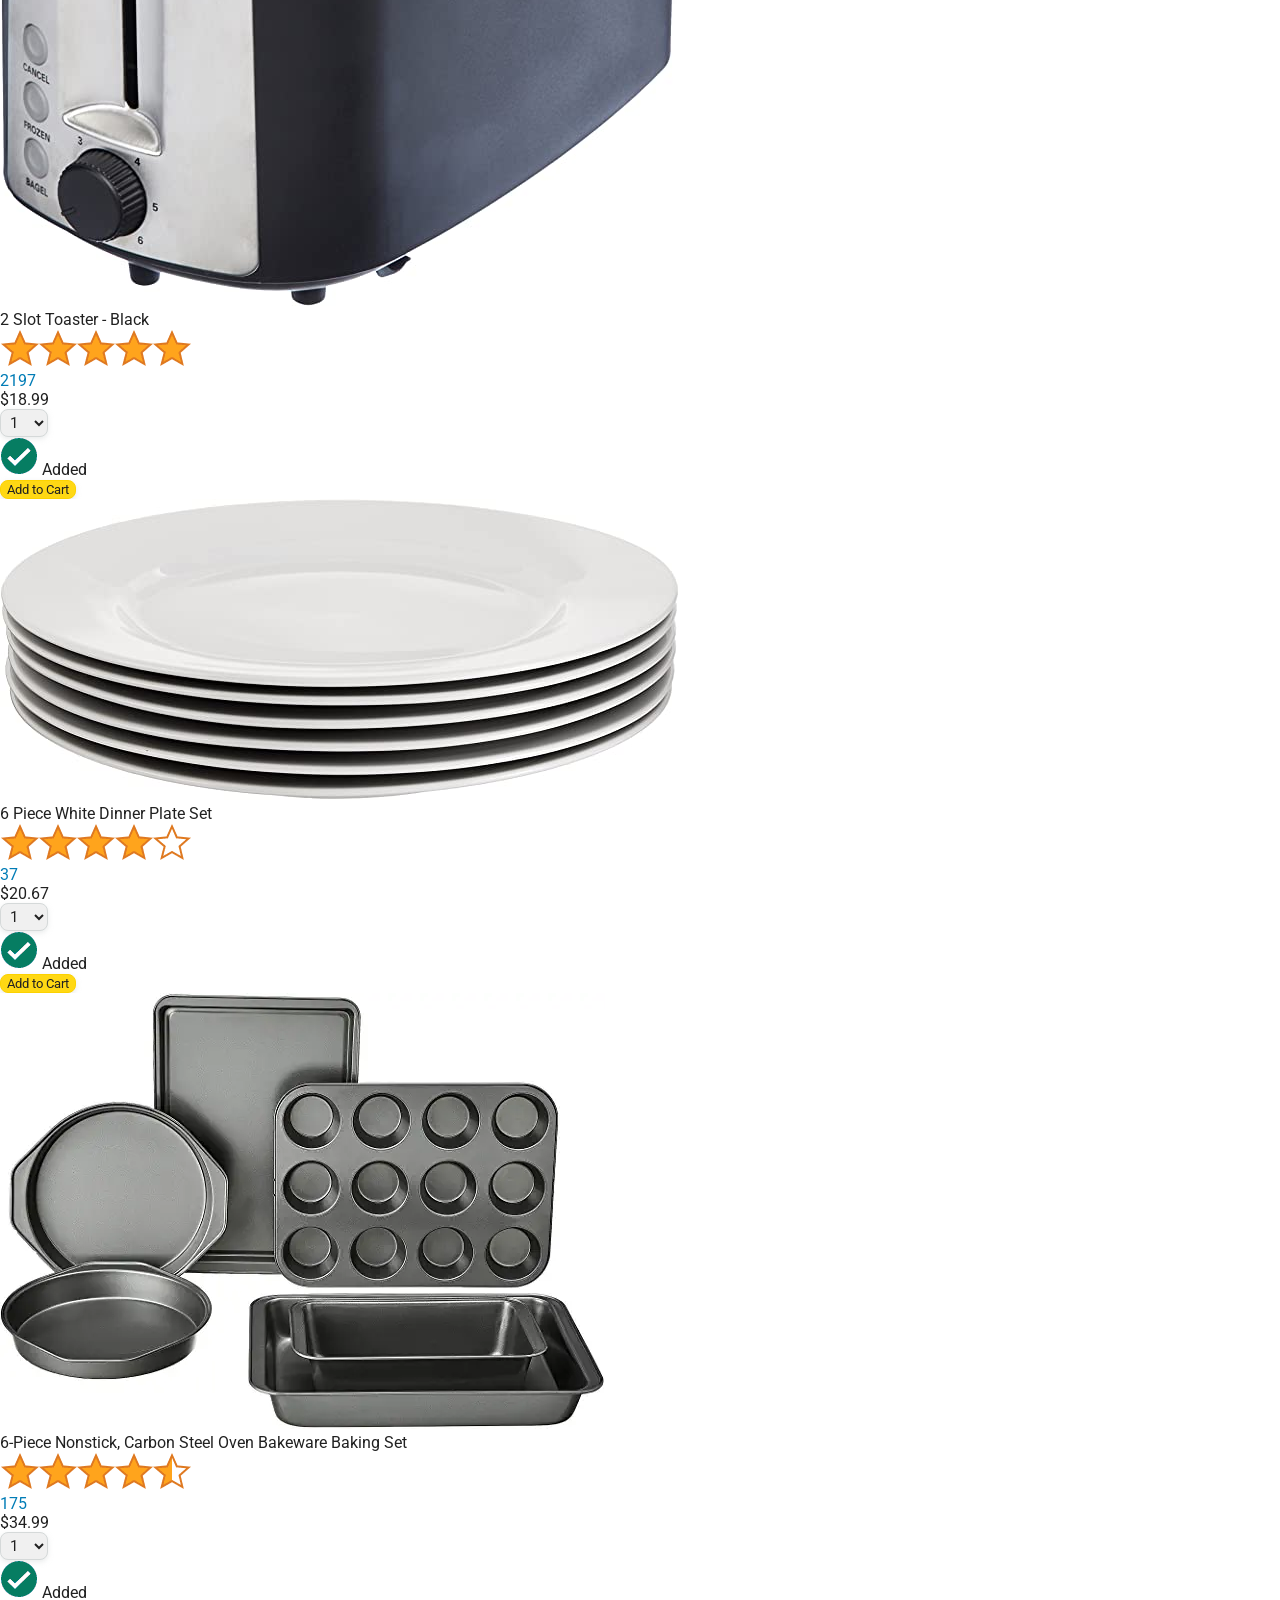
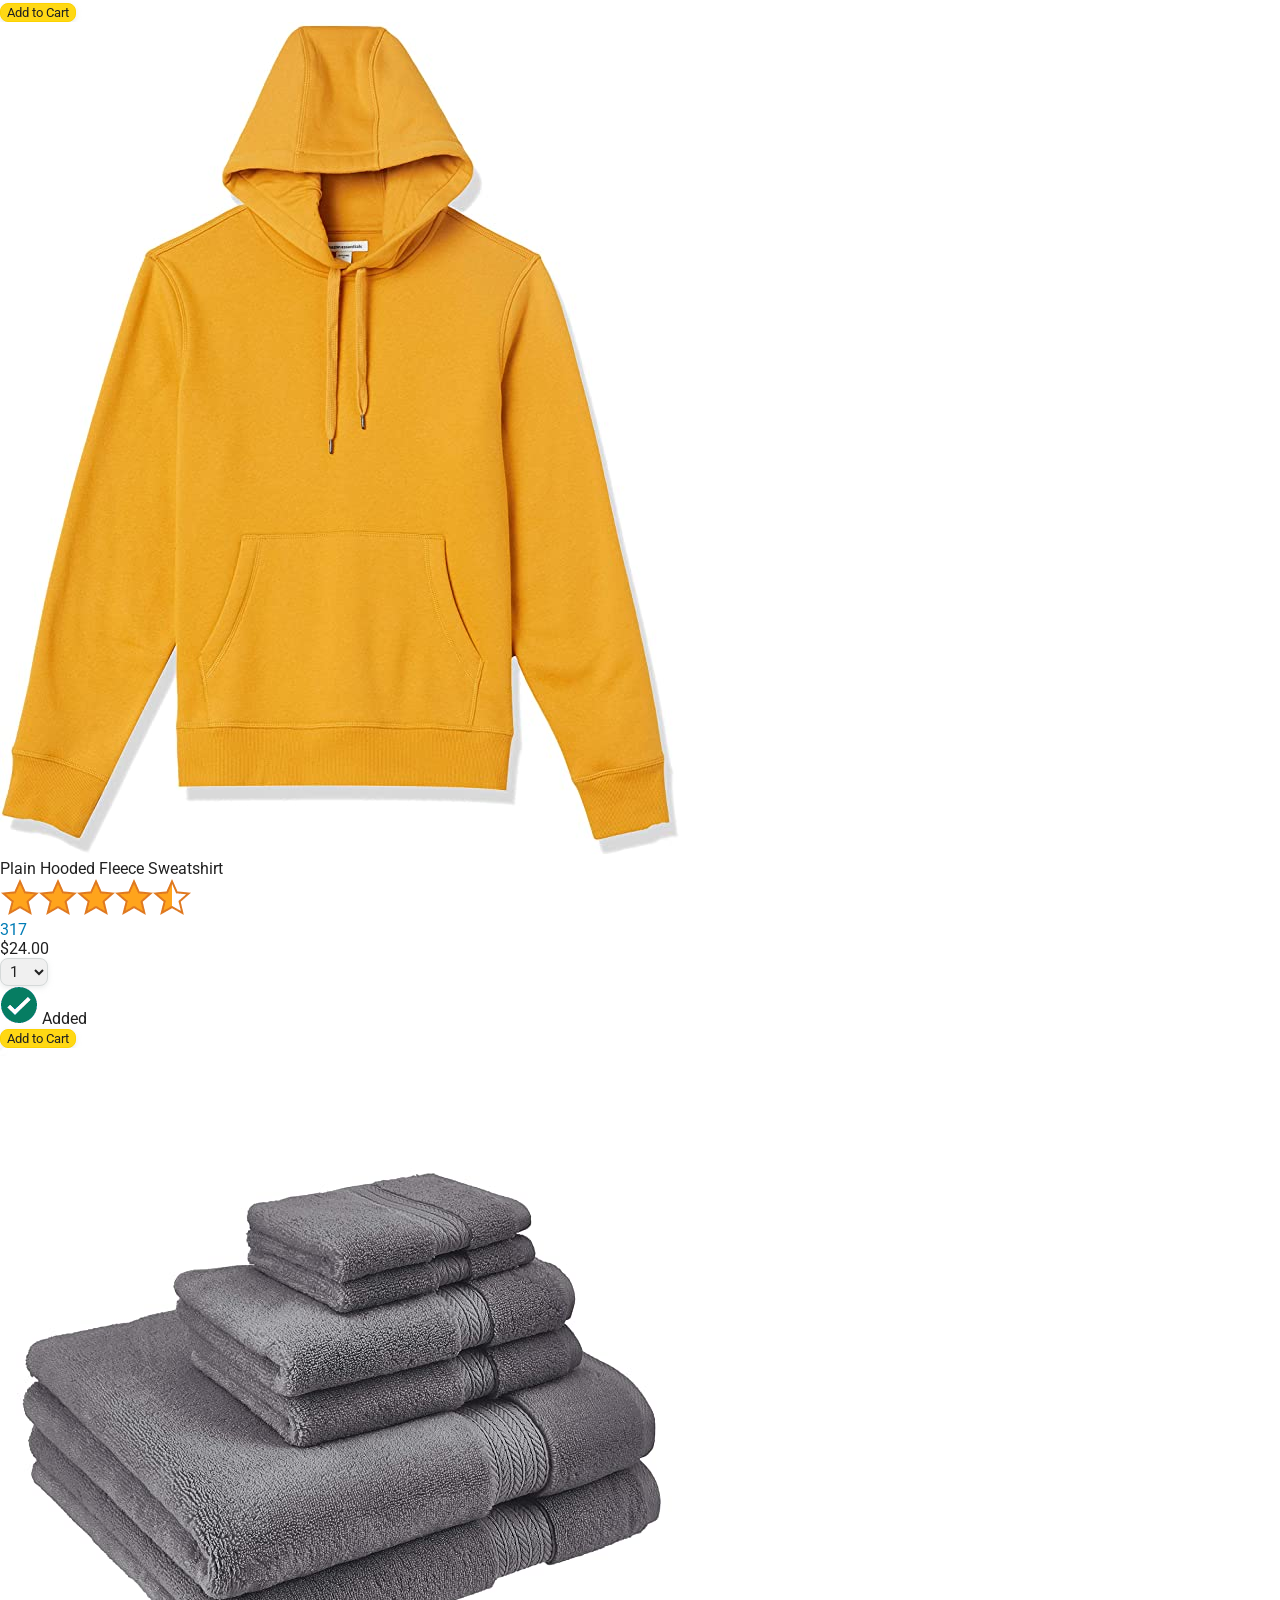
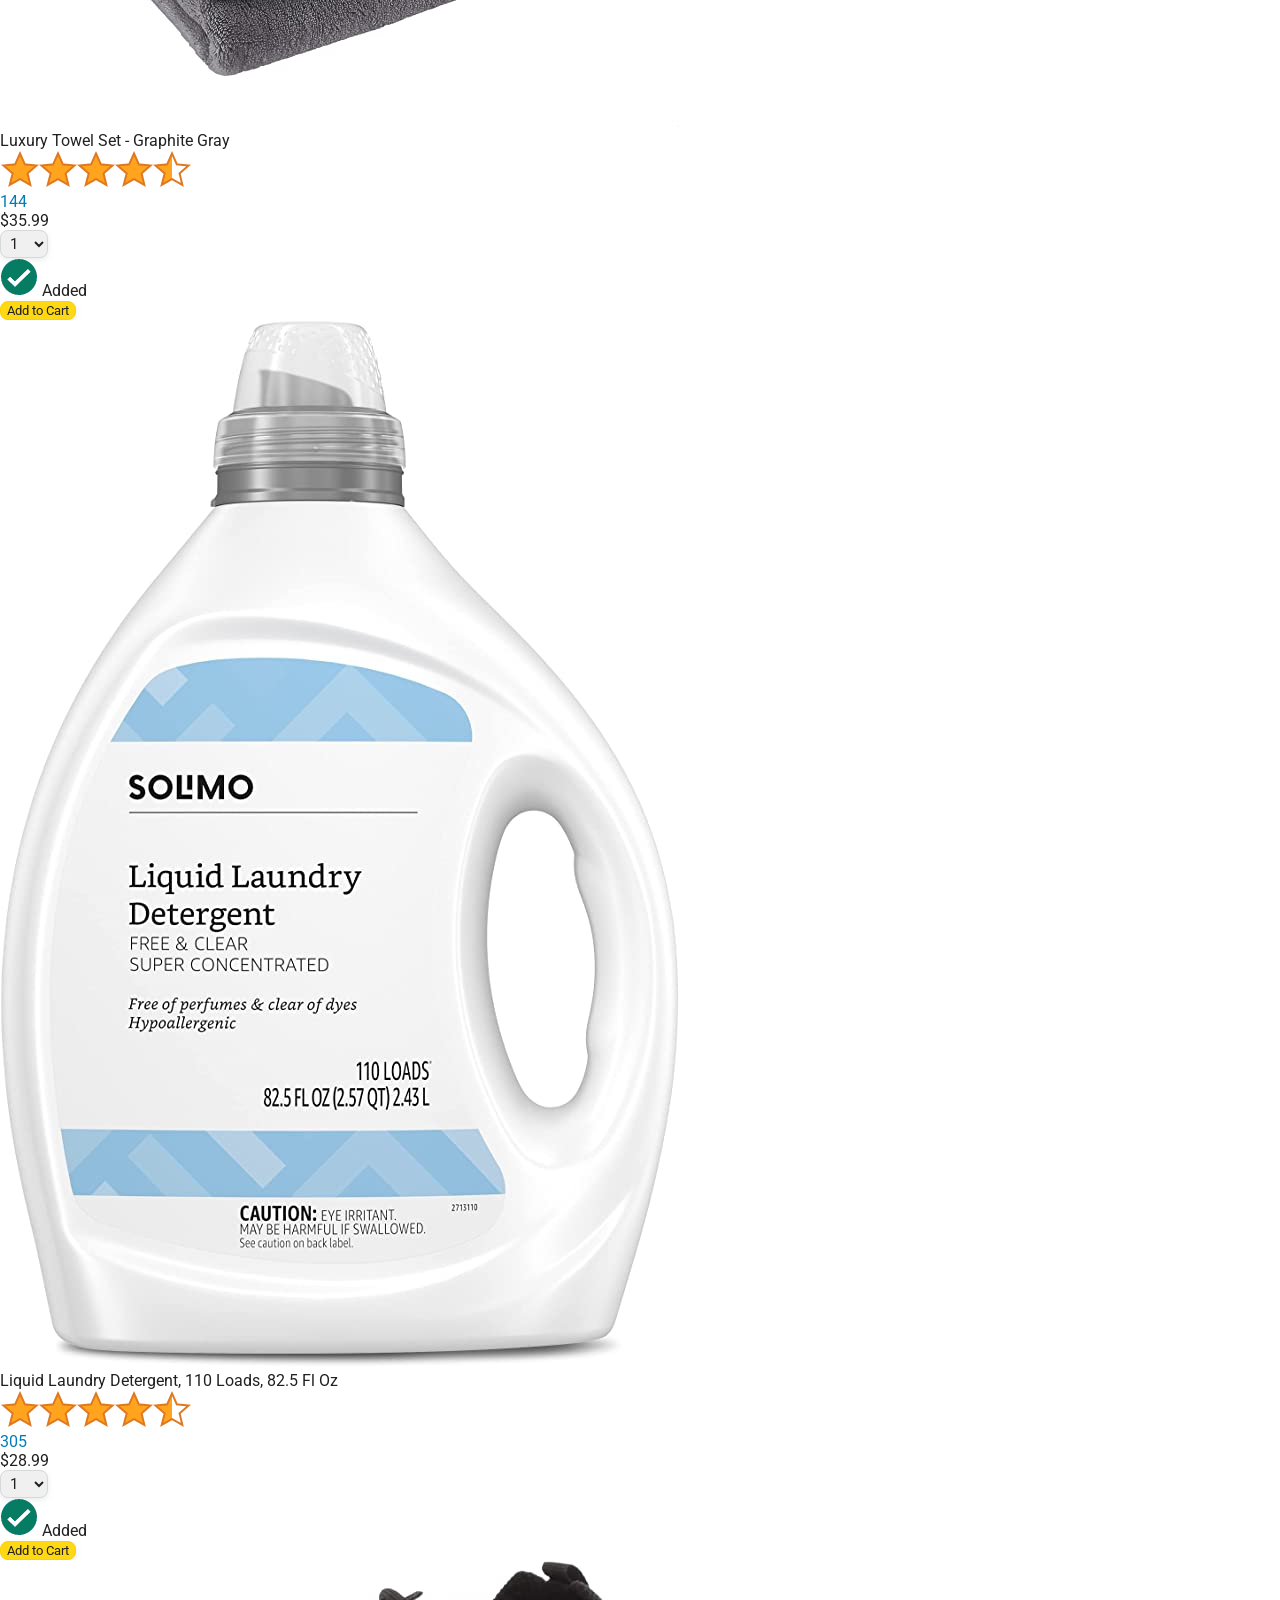
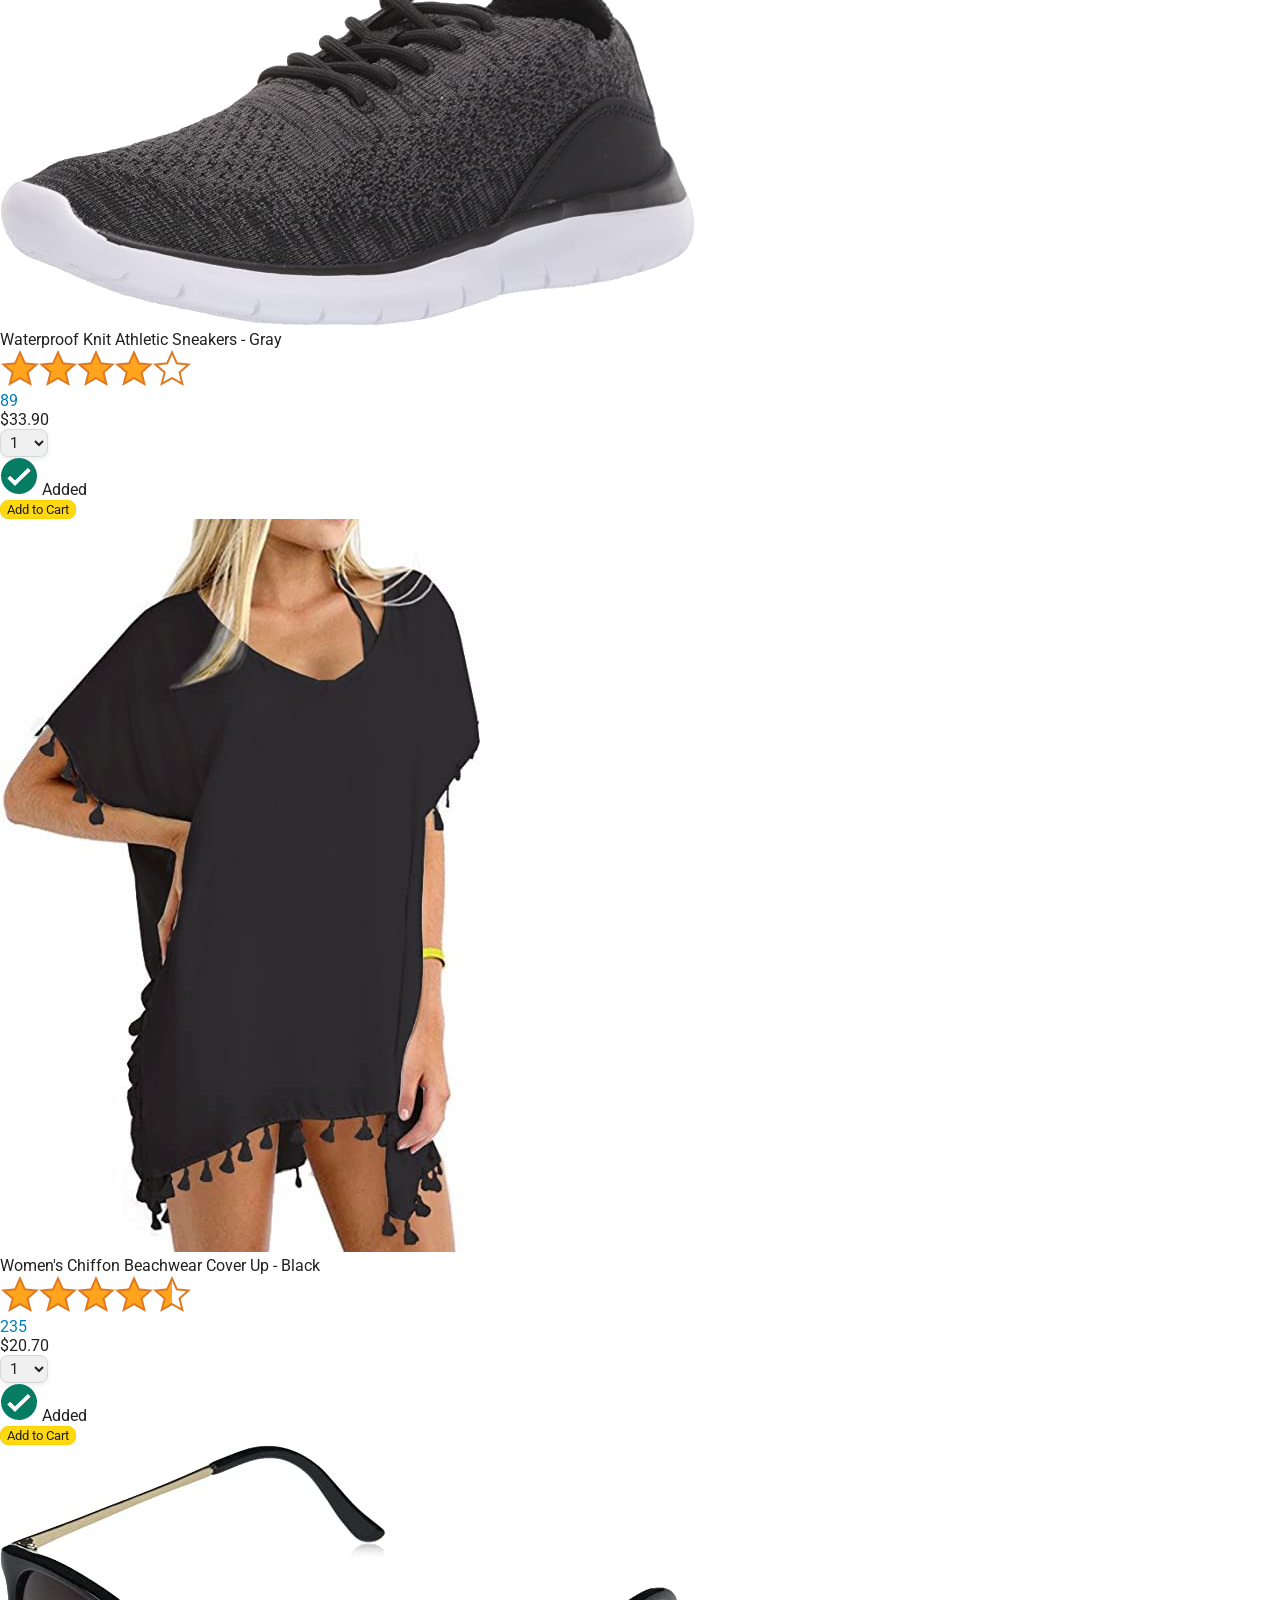
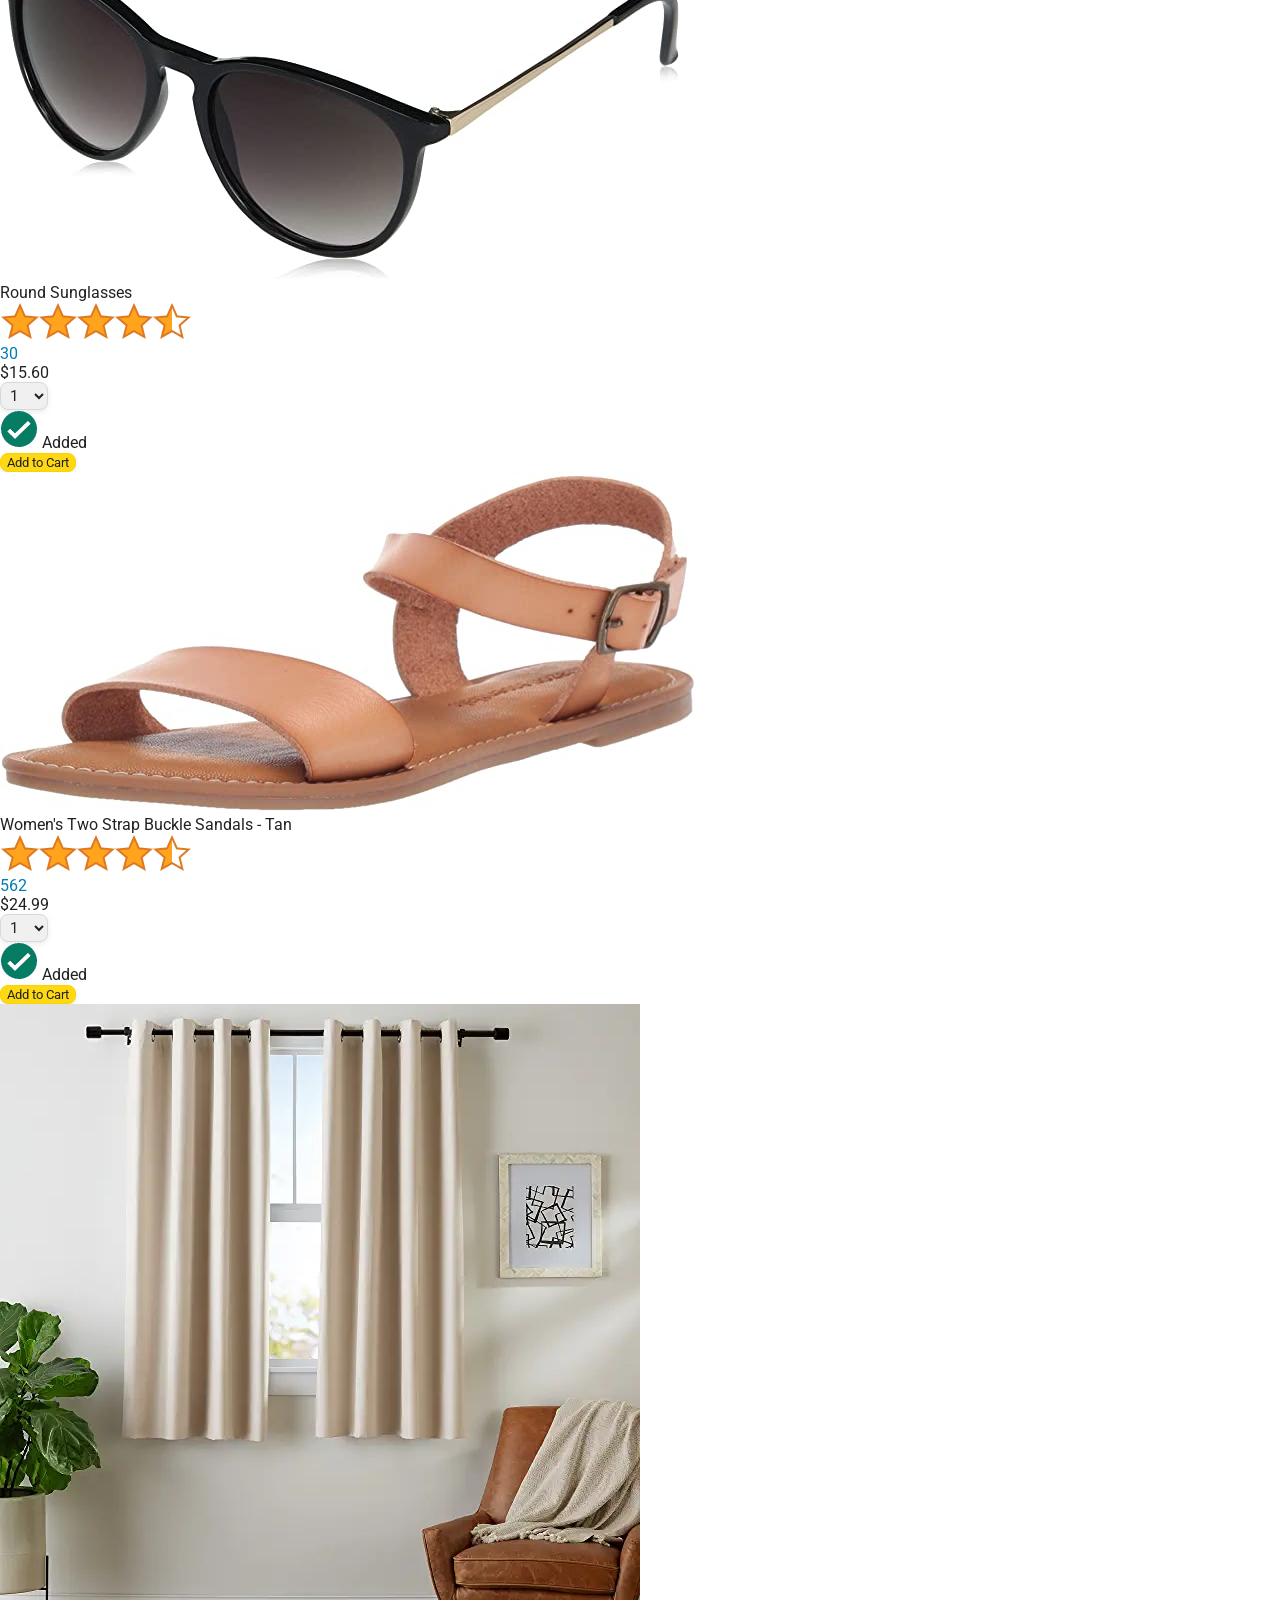
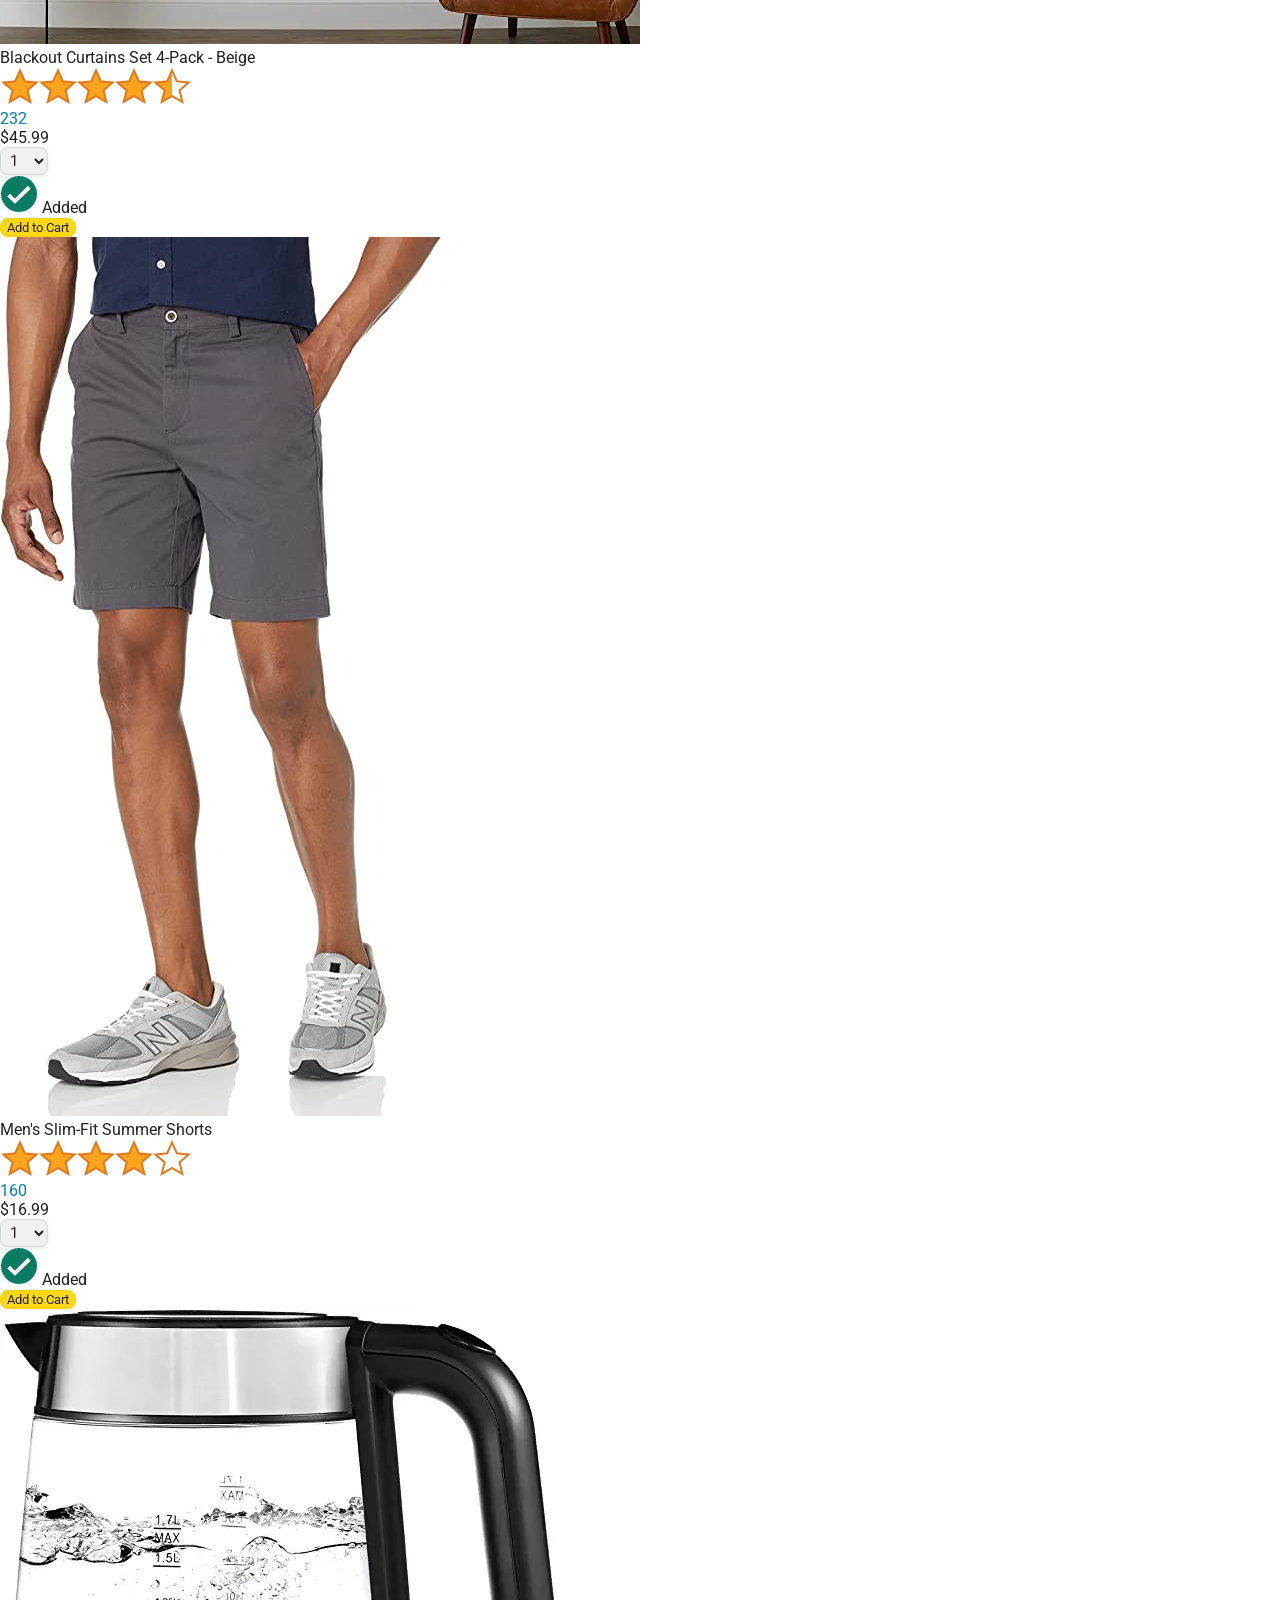
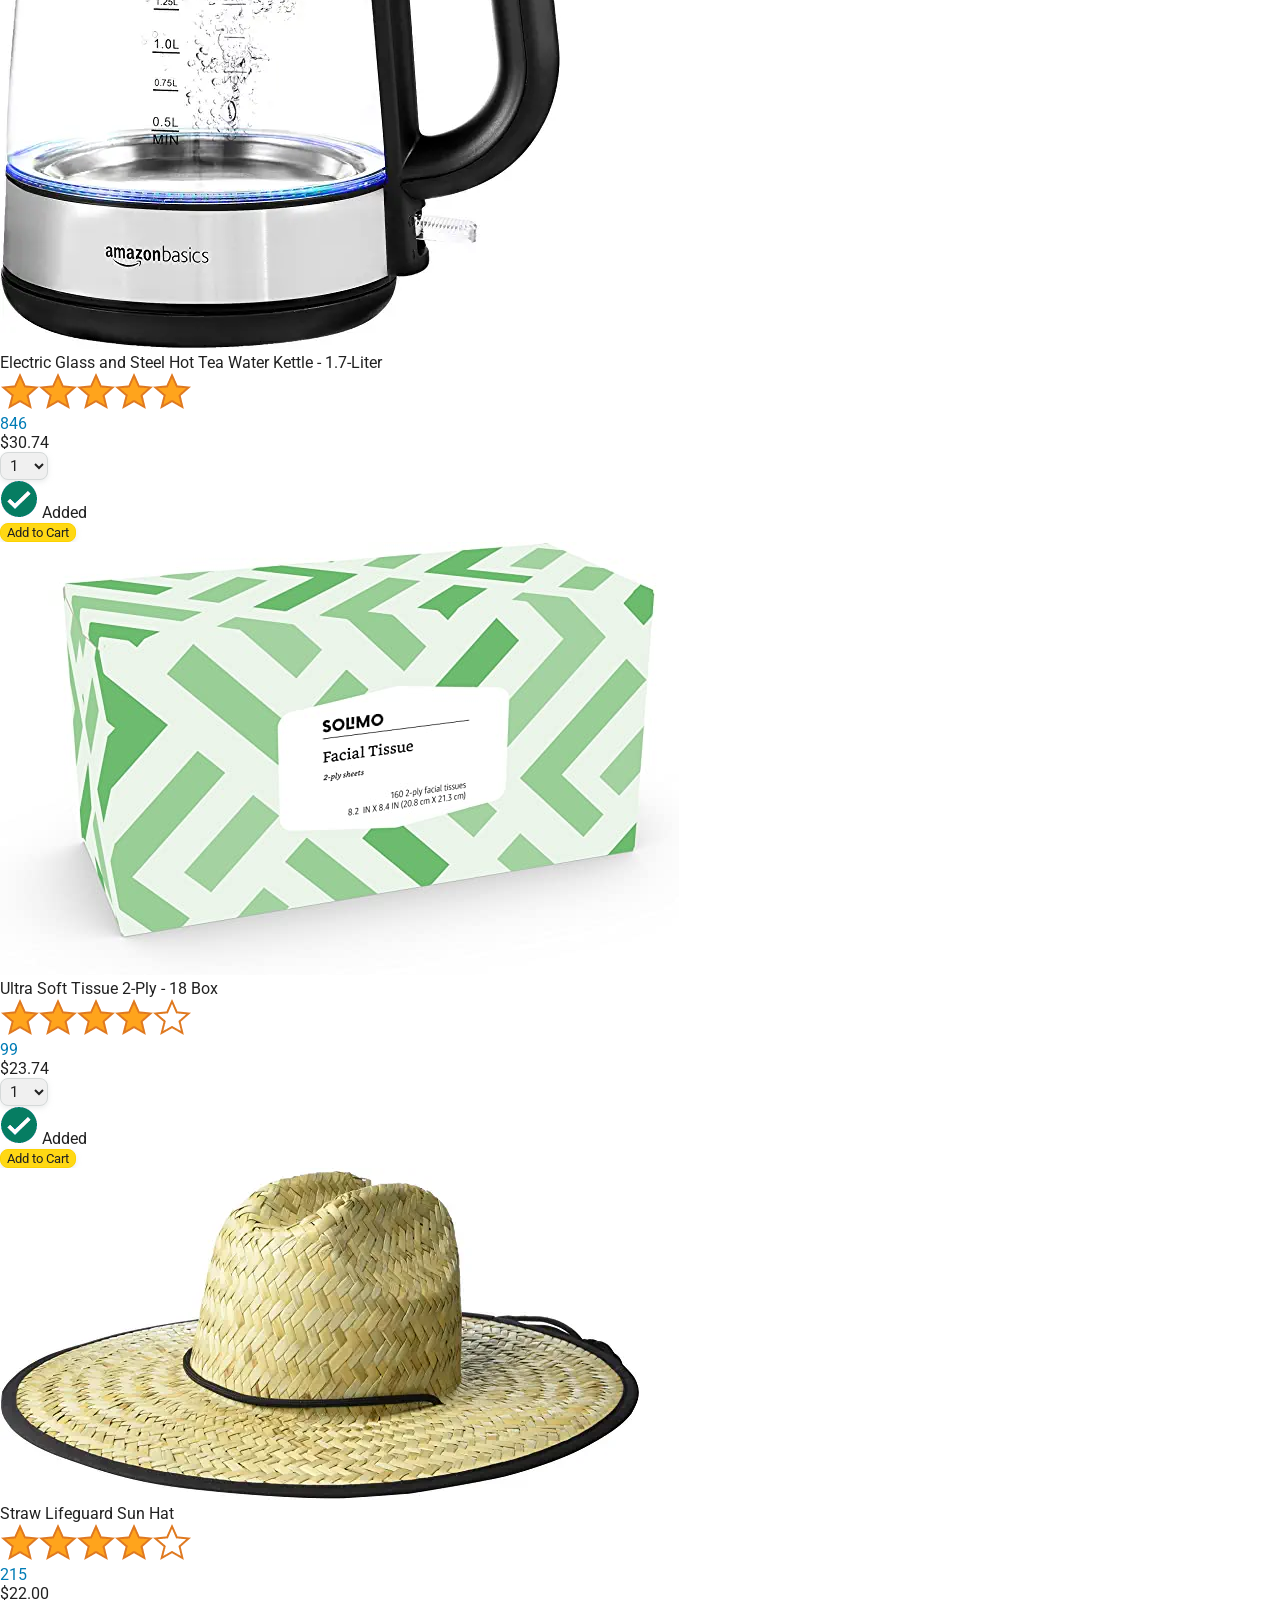
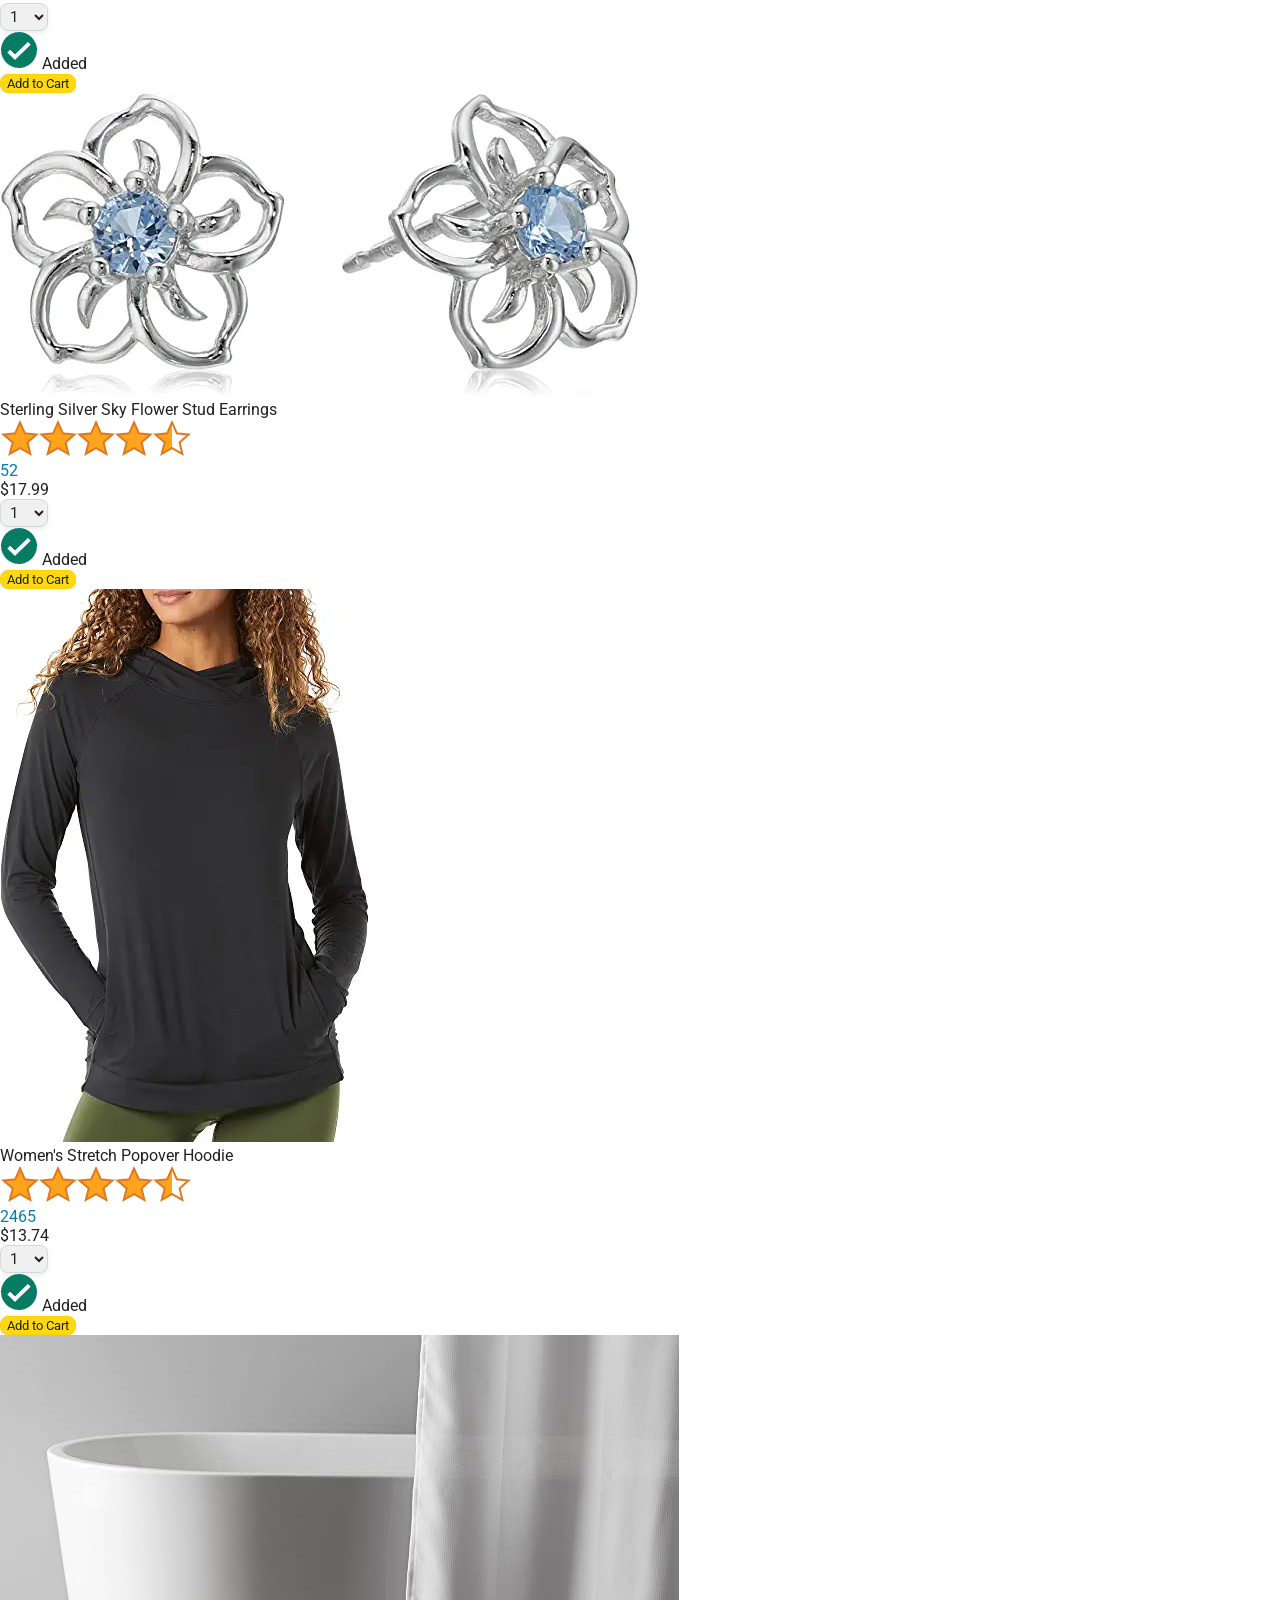
==== commit 796a2fac: "make cart quantity interactive and button transition" ====
--- a/amazon.html
+++ b/amazon.html
@@ -45,7 +45,7 @@
 
         <a class="cart-link header-link" href="checkout.html">
           <img class="cart-icon" src="images/icons/cart-icon.png">
-          <div class="cart-quantity">3</div>
+          <div class="cart-quantity js-cart-quantity">0</div>
           <div class="cart-text">Cart</div>
         </a>
       </div>
@@ -201,6 +201,7 @@
         </div> -->
       </div>
     </div>
+  <script src="scripts/cart.js"></script>
   <script src="data/products.js"></script>
   <script src="scripts/amazon.js" ></script>
   </body>
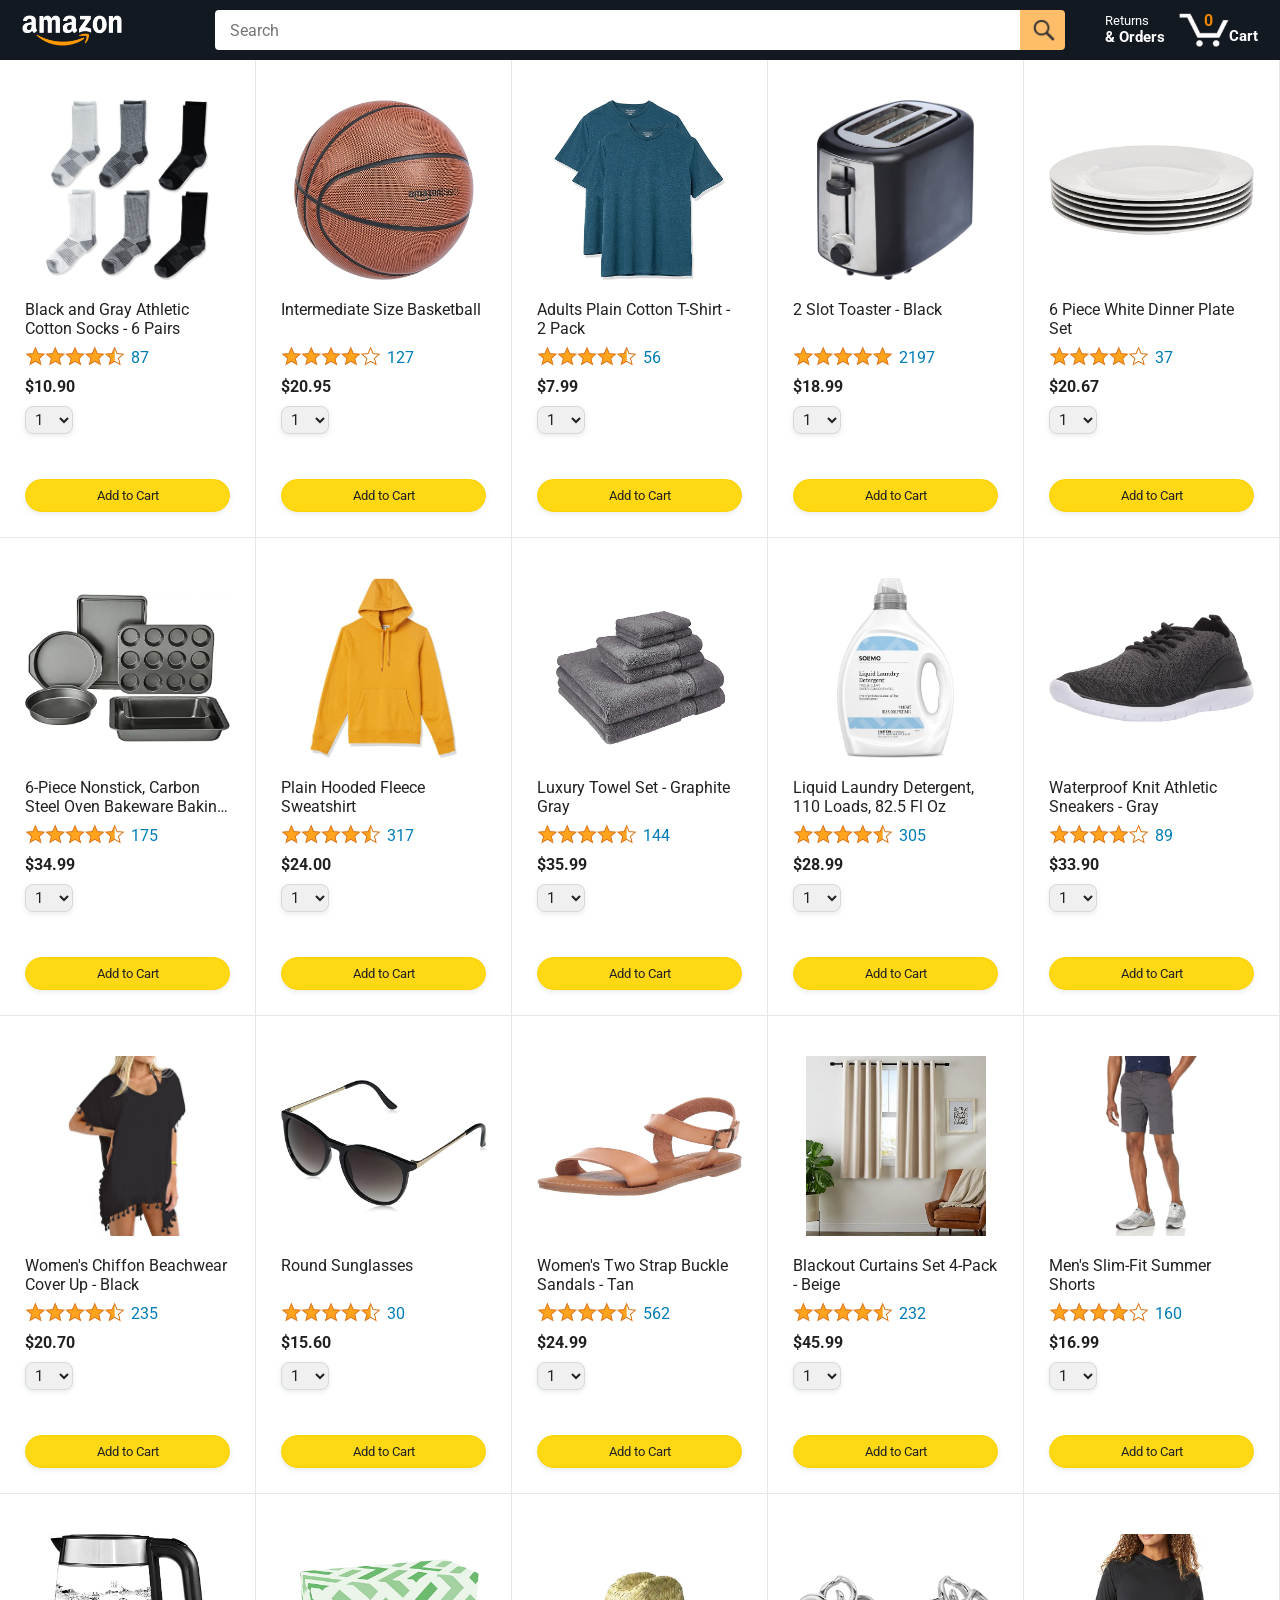
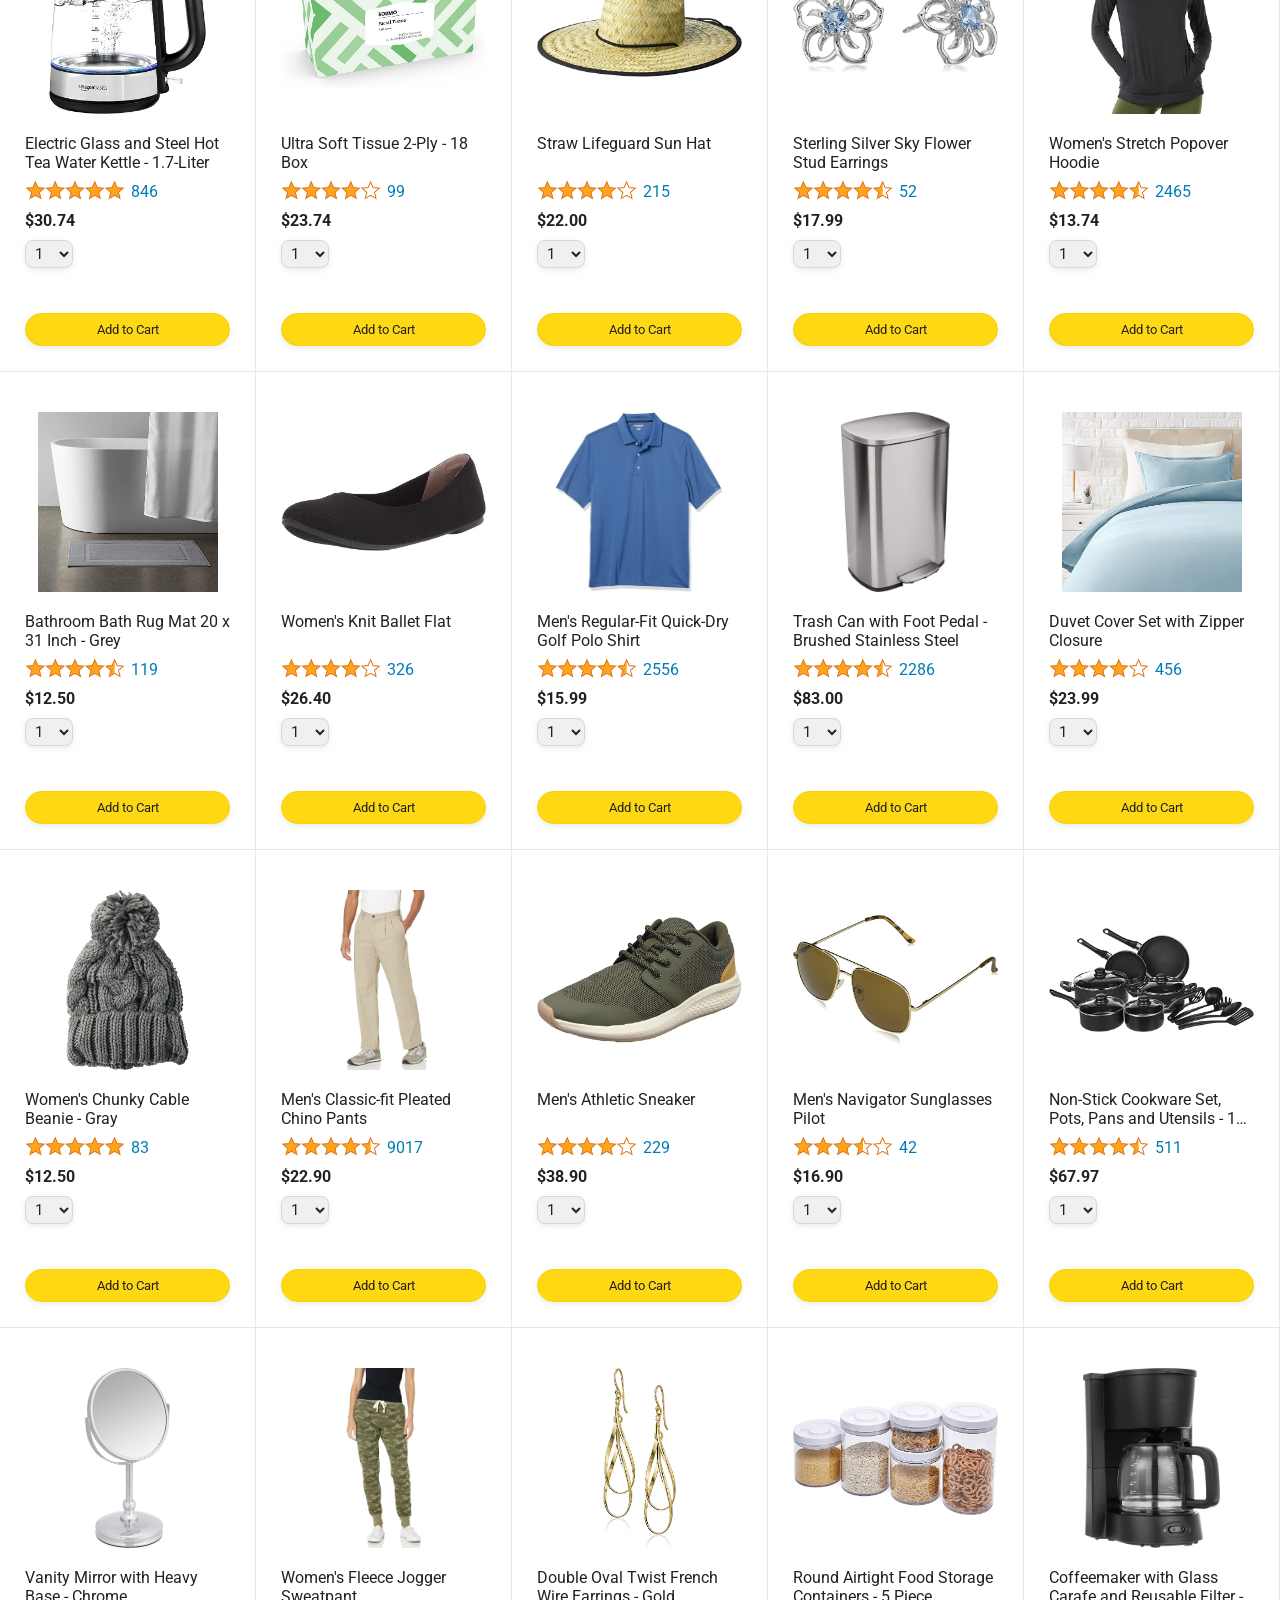
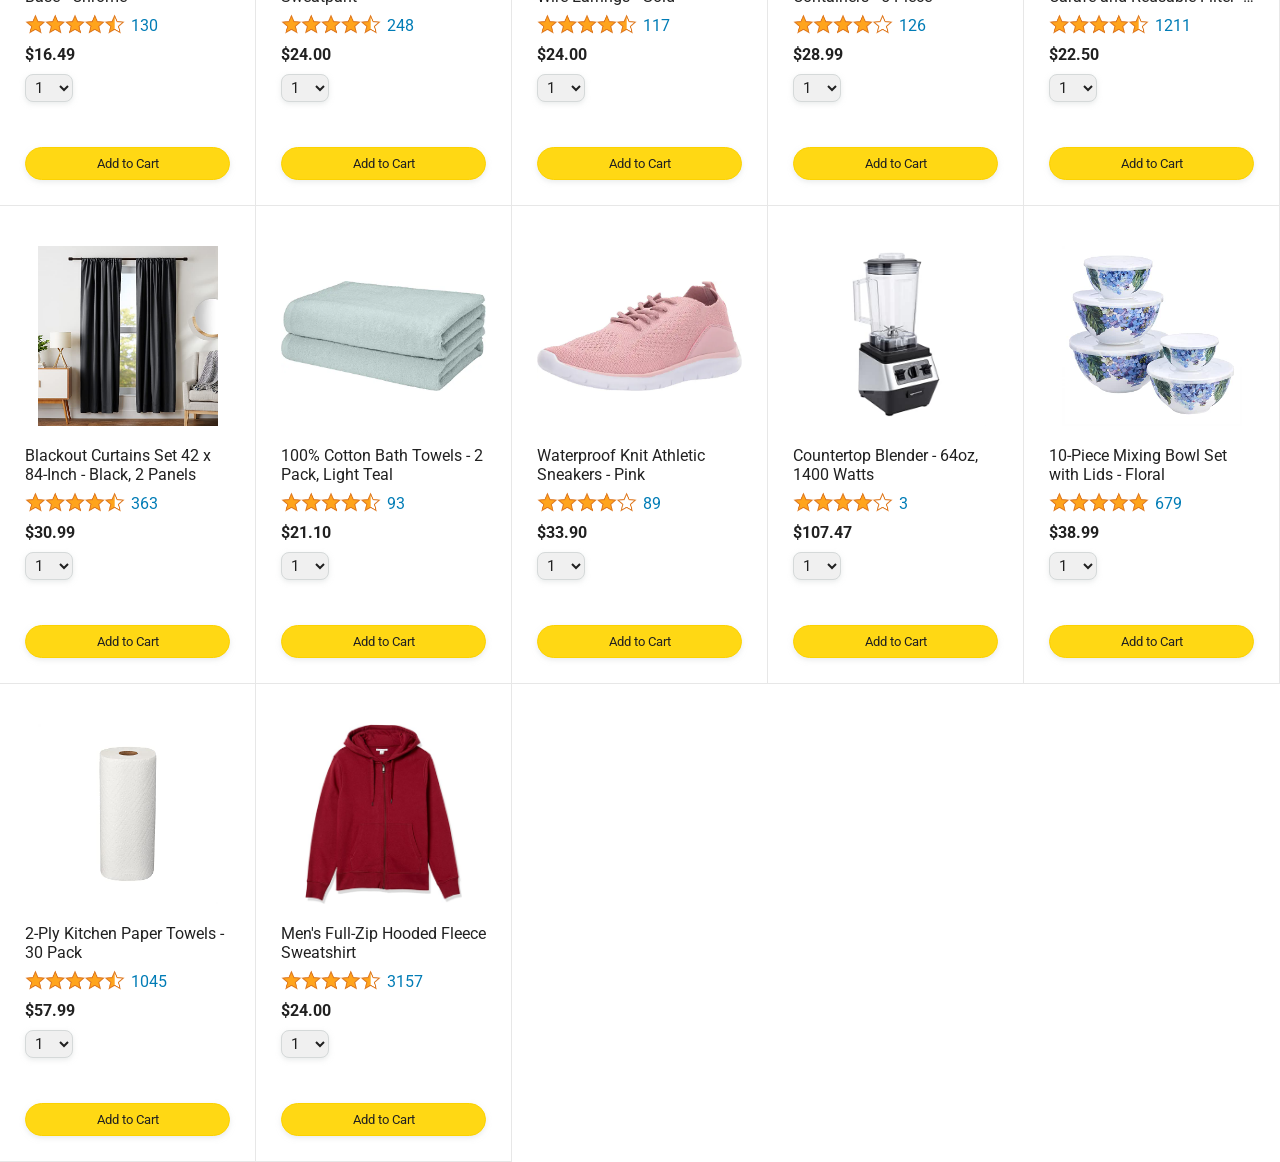
==== commit 3b28071d: "use modules n import cart" ====
--- a/amazon.html
+++ b/amazon.html
@@ -201,8 +201,8 @@
         </div> -->
       </div>
     </div>
-  <script src="scripts/cart.js"></script>
+  <!--<script src="scripts/cart.js"></script>-->
   <script src="data/products.js"></script>
-  <script src="scripts/amazon.js" ></script>
+  <script type="module" src="scripts/amazon.js" ></script>
   </body>
 </html>
--- a/styles/pages/amazon.css
+++ b/styles/pages/amazon.css
@@ -0,0 +1,170 @@
+.main {
+  margin-top: 60px;
+}
+
+.products-grid {
+  display: grid;
+
+  /* - In CSS Grid, 1fr means a column will take up the
+       remaining space in the grid.
+     - If we write 1fr 1fr ... 1fr; 8 times, this will
+       divide the grid into 8 columns, each taking up an
+       equal amount of the space.
+     - repeat(8, 1fr); is a shortcut for repeating "1fr"
+       8 times (instead of typing out "1fr" 8 times).
+       repeat(...) is a special property that works with
+       display: grid; */
+  grid-template-columns: repeat(8, 1fr);
+}
+
+/* @media is used to create responsive design (making the
+   website look good on any screen size). This @media
+   means when the screen width is 2000px or less, we
+   will divide the grid into 7 columns instead of 8. */
+@media (max-width: 2000px) {
+  .products-grid {
+    grid-template-columns: repeat(7, 1fr);
+  }
+}
+
+/* This @media means when the screen width is 1600px or
+   less, we will divide the grid into 6 columns. */
+@media (max-width: 1600px) {
+  .products-grid {
+    grid-template-columns: repeat(6, 1fr);
+  }
+}
+
+@media (max-width: 1300px) {
+  .products-grid {
+    grid-template-columns: repeat(5, 1fr);
+  }
+}
+
+@media (max-width: 1000px) {
+  .products-grid {
+    grid-template-columns: repeat(4, 1fr);
+  }
+}
+
+@media (max-width: 800px) {
+  .products-grid {
+    grid-template-columns: repeat(3, 1fr);
+  }
+}
+
+@media (max-width: 575px) {
+  .products-grid {
+    grid-template-columns: repeat(2, 1fr);
+  }
+}
+
+@media (max-width: 450px) {
+  .products-grid {
+    grid-template-columns: 1fr;
+  }
+}
+
+.product-container {
+  padding-top: 40px;
+  padding-bottom: 25px;
+  padding-left: 25px;
+  padding-right: 25px;
+
+  border-right: 1px solid rgb(231, 231, 231);
+  border-bottom: 1px solid rgb(231, 231, 231);
+
+  display: flex;
+  flex-direction: column;
+}
+
+.product-image-container {
+  display: flex;
+  justify-content: center;
+  align-items: center;
+
+  height: 180px;
+  margin-bottom: 20px;
+}
+
+.product-image {
+  /* Images will overflow their container by default. To
+    prevent this, we set max-width and max-height to 100%
+    so they stay inside their container. */
+  max-width: 100%;
+  max-height: 100%;
+}
+
+.product-name {
+  height: 40px;
+  margin-bottom: 5px;
+}
+
+.product-rating-container {
+  display: flex;
+  align-items: center;
+  margin-bottom: 10px;
+}
+
+.product-rating-stars {
+  width: 100px;
+  margin-right: 6px;
+}
+
+.product-rating-count {
+  color: rgb(1, 124, 182);
+  cursor: pointer;
+  margin-top: 3px;
+}
+
+.product-price {
+  font-weight: 700;
+  margin-bottom: 10px;
+}
+
+.product-quantity-container {
+  margin-bottom: 17px;
+}
+
+.product-spacer {
+  flex: 1;
+}
+
+.added-to-cart {
+  color: rgb(6, 125, 98);
+  font-size: 16px;
+
+  display: flex;
+  align-items: center;
+  margin-bottom: 8px;
+
+  /* At first, the "Added to cart" message will
+     be invisible. Use JavaScript to change the
+     opacity and make it visible. */
+  opacity: 0;
+}
+
+.new-added{
+  color: rgb(6, 125, 98);
+  font-size: 16px;
+
+  display: flex;
+  align-items: center;
+  margin-bottom: 8px;
+
+  /* At first, the "Added to cart" message will
+     be invisible. Use JavaScript to change the
+     opacity and make it visible. */
+  opacity: 1;
+}
+
+.added-to-cart img {
+  height: 20px;
+  margin-right: 5px;
+}
+
+.add-to-cart-button {
+  width: 100%;
+  padding: 8px;
+  border-radius: 50px;
+}
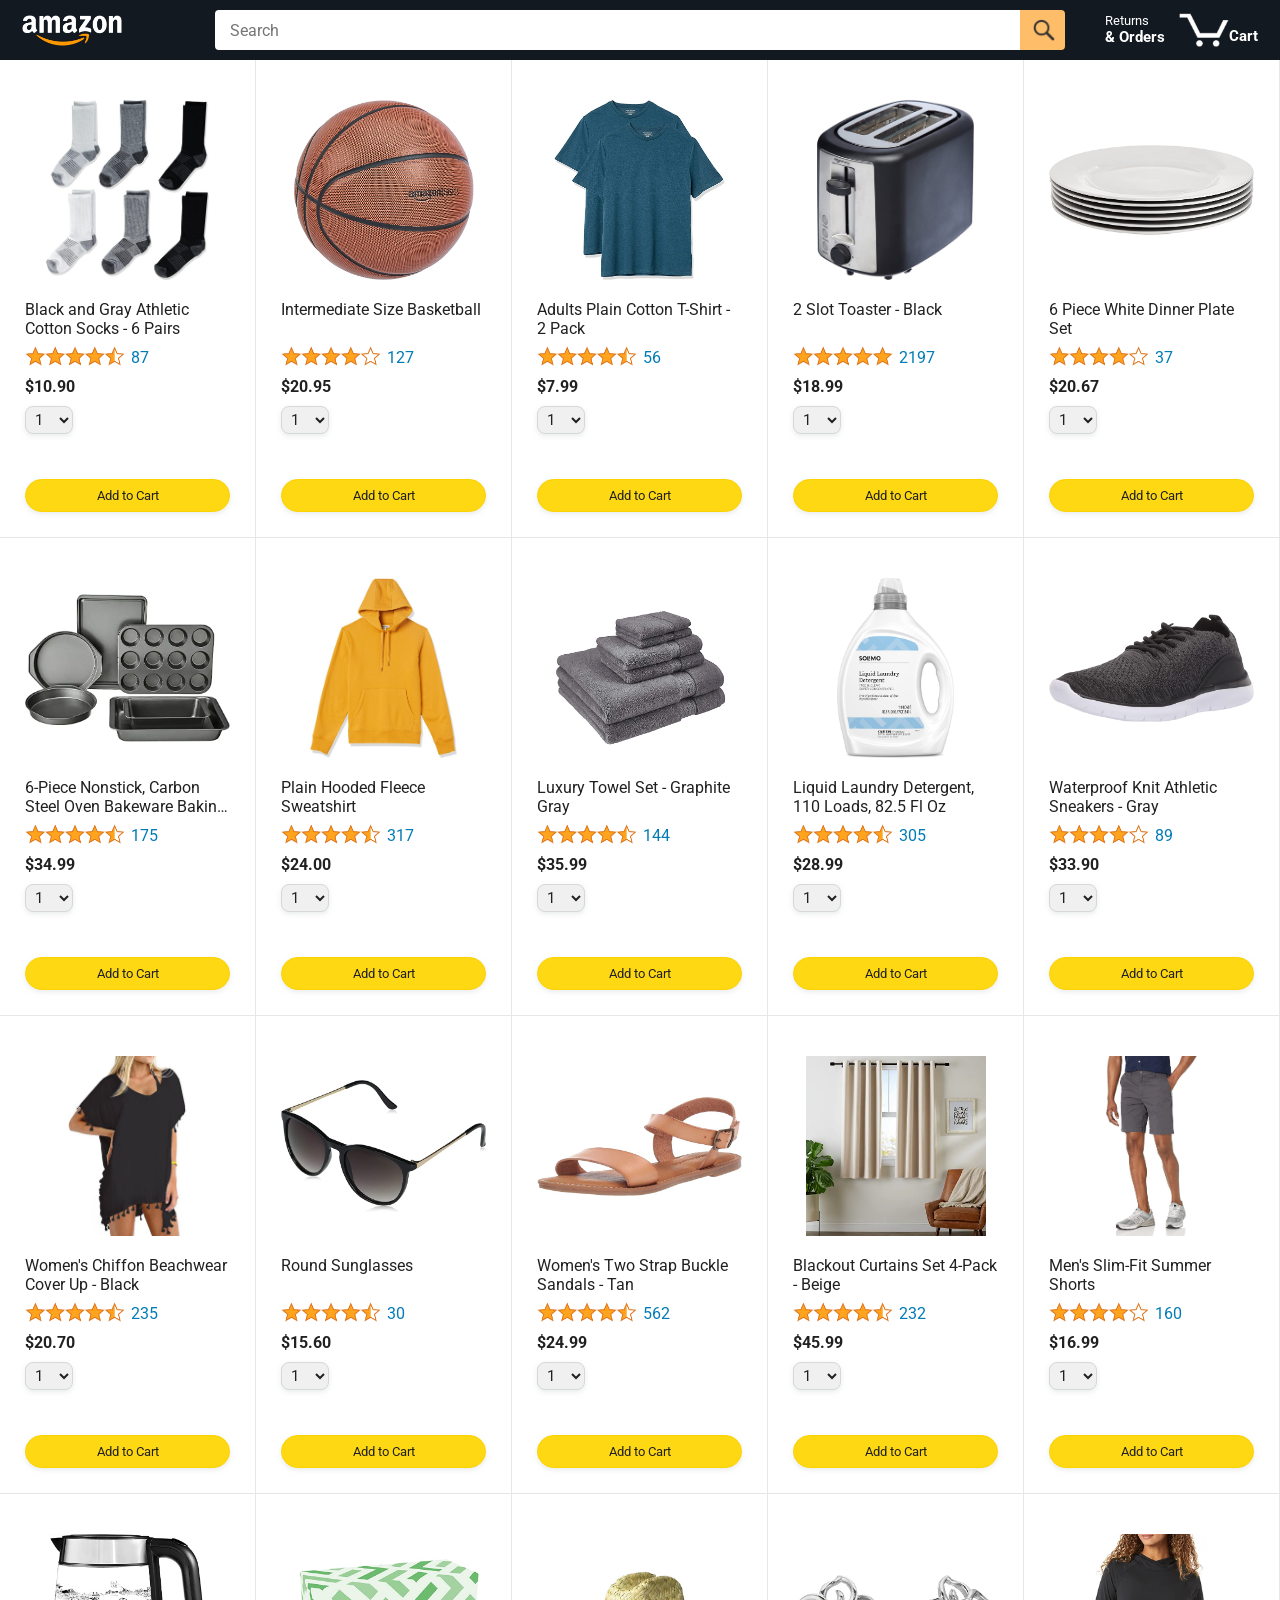
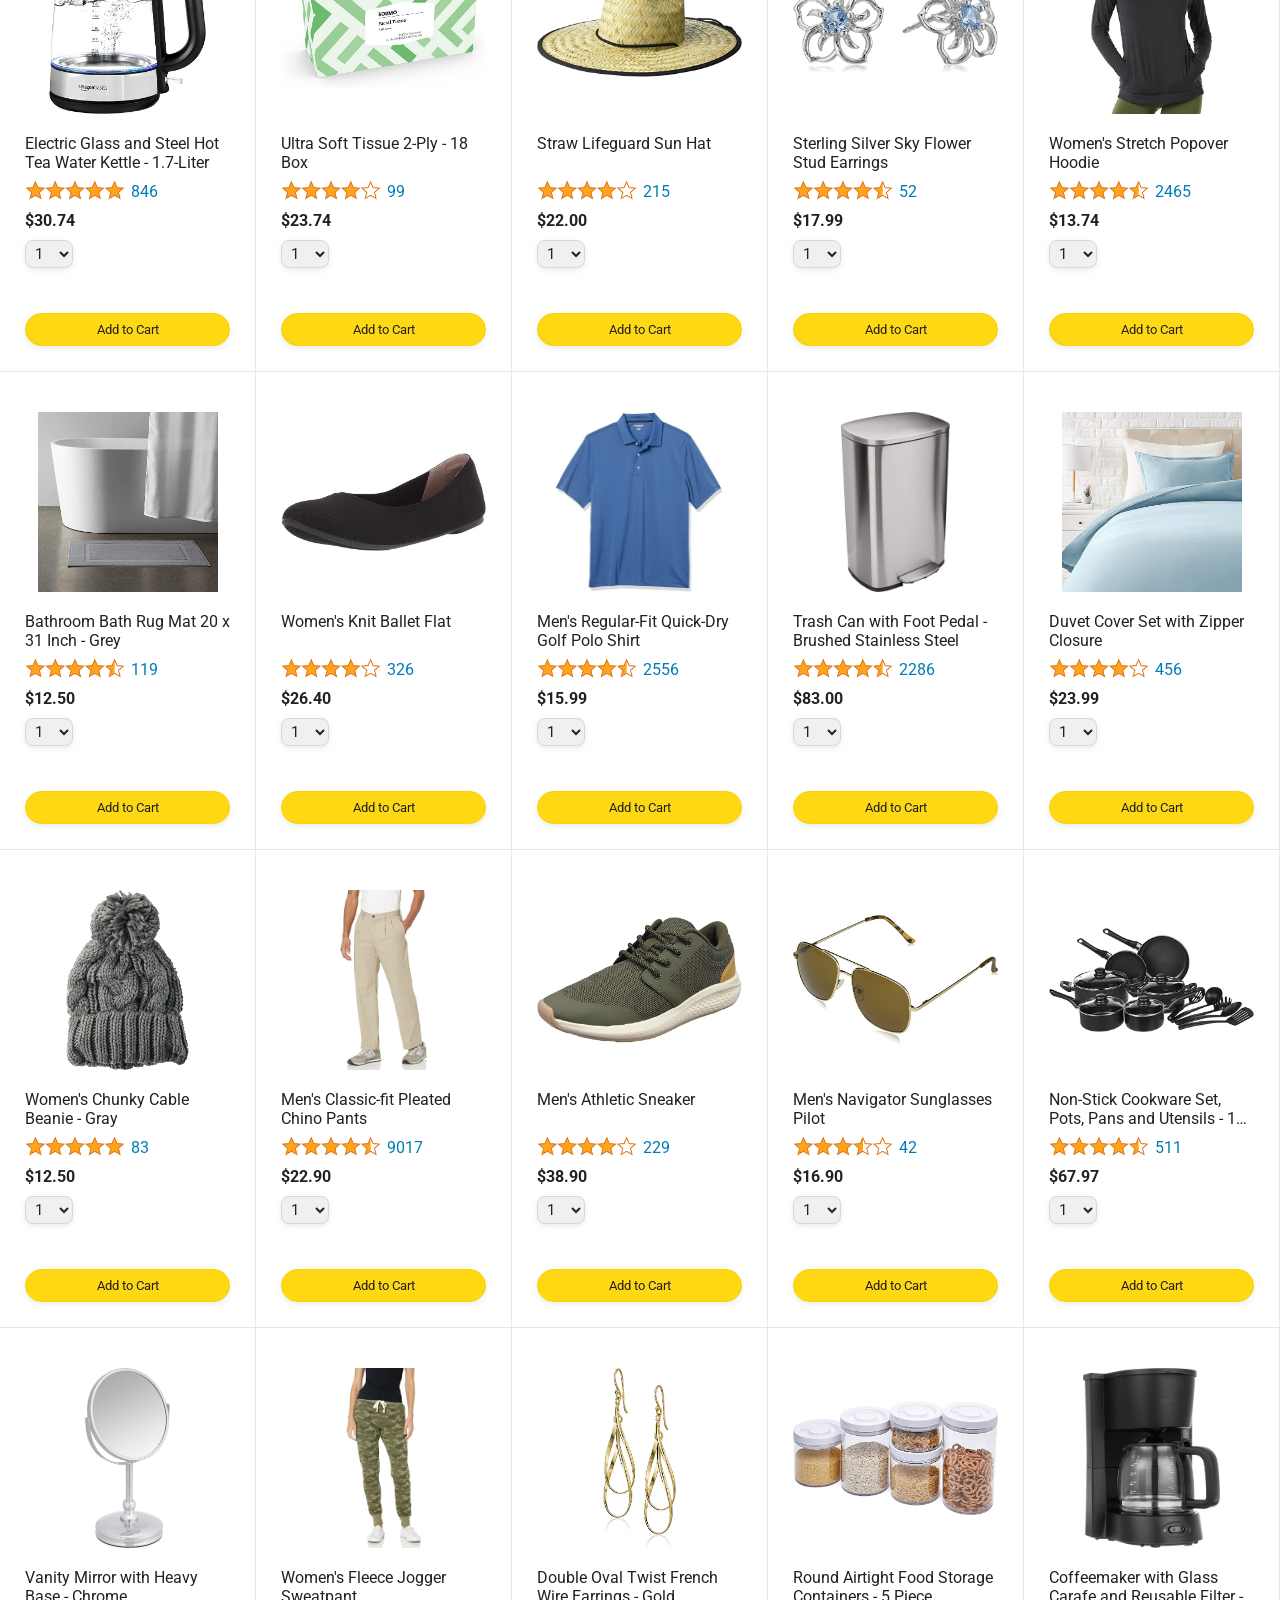
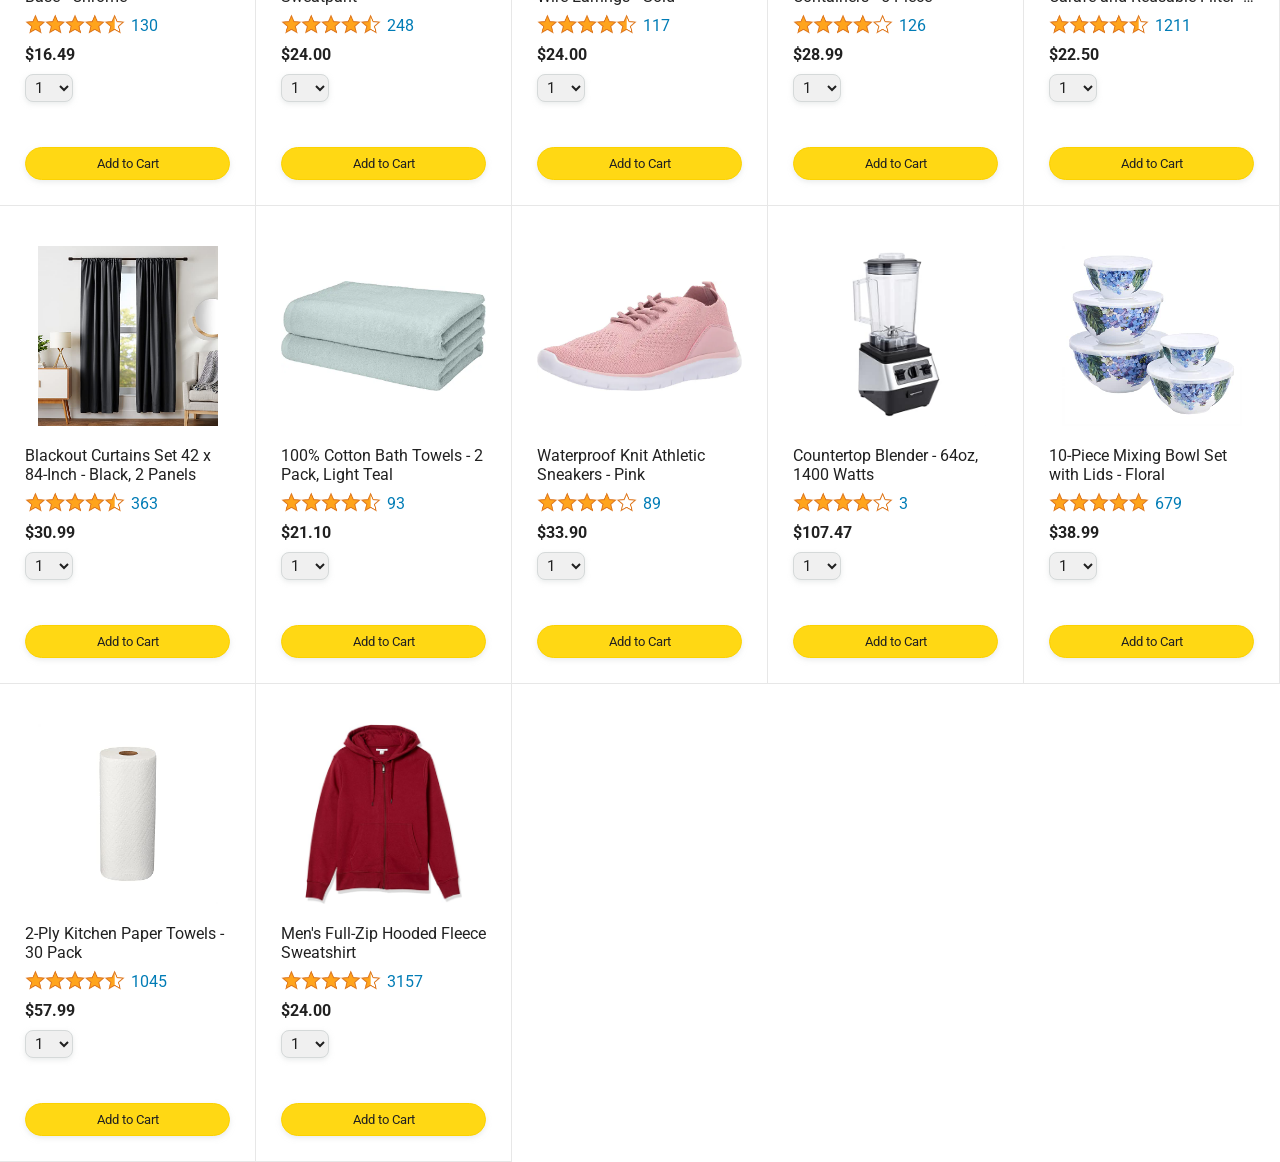
==== commit 9c65b473: "header of checkout page including delete fun" ====
--- a/amazon.html
+++ b/amazon.html
@@ -45,7 +45,7 @@
 
         <a class="cart-link header-link" href="checkout.html">
           <img class="cart-icon" src="images/icons/cart-icon.png">
-          <div class="cart-quantity js-cart-quantity">0</div>
+          <div class="cart-quantity js-cart-quantity"></div>
           <div class="cart-text">Cart</div>
         </a>
       </div>
@@ -202,7 +202,7 @@
       </div>
     </div>
   <!--<script src="scripts/cart.js"></script>-->
-  <script src="data/products.js"></script>
+  <!--<script src="data/products.js"></script>-->
   <script type="module" src="scripts/amazon.js" ></script>
   </body>
 </html>
